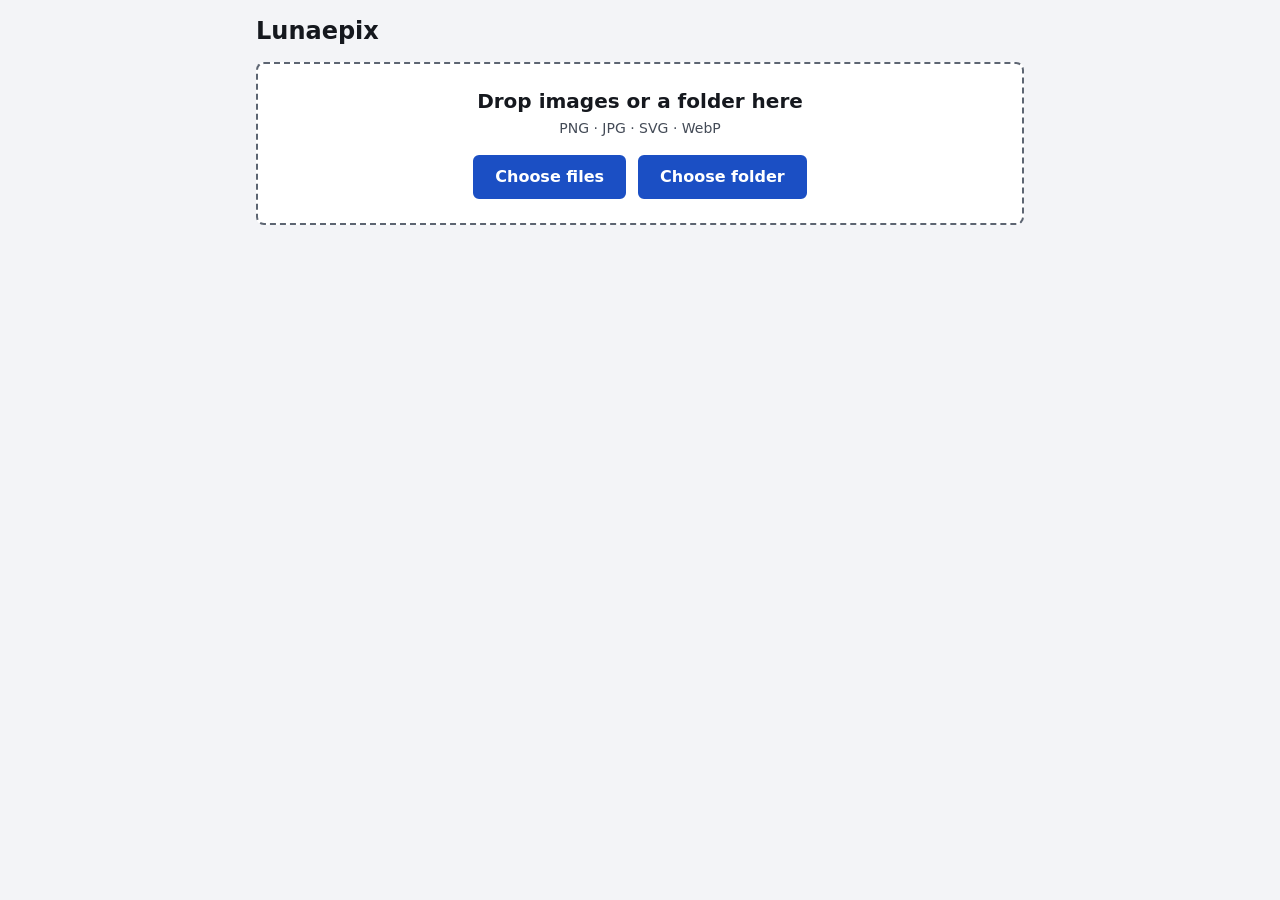
==== ui/index.html @ 0ebbc07b "Name WebP in the window, the CLI and the skip reason Co-Authored-By: Claude Opus 5.5 <noreply@anthro" ====
<!doctype html>
<html lang="en">
<head>
  <meta charset="utf-8">
  <meta name="viewport" content="width=device-width, initial-scale=1">
  <meta name="color-scheme" content="light dark">
  <title>Lunaepix</title>
  <link rel="stylesheet" href="app.css">
</head>
<body>
  <header class="lunaepixHeader">
    <h1 class="lunaepixHeader__title">Lunaepix</h1>
  </header>

  <main class="lunaepixMain">
    <section class="lunaepixDrop" id="drop" aria-labelledby="dropTitle">
      <h2 class="lunaepixDrop__title" id="dropTitle">Drop images or a folder here</h2>
      <p class="lunaepixDrop__hint">PNG · JPG · SVG · WebP</p>
      <div class="lunaepixDrop__actions">
        <button class="lunaepixDrop__button" id="chooseFiles" type="button">Choose files</button>
        <button class="lunaepixDrop__button" id="chooseFolder" type="button">Choose folder</button>
      </div>
    </section>

    <p class="lunaepixProgress" id="progress" hidden></p>
    <p class="lunaepixStatus" id="status" role="status"></p>

    <table class="lunaepixResults" id="results" hidden>
      <caption class="lunaepixResults__caption">Optimised files</caption>
      <thead>
        <tr>
          <th class="lunaepixResults__headCell" scope="col">File</th>
          <th class="lunaepixResults__headCell -number" scope="col">Before</th>
          <th class="lunaepixResults__headCell -number" scope="col">After</th>
          <th class="lunaepixResults__headCell -number" scope="col">Saved</th>
          <th class="lunaepixResults__headCell -number" scope="col">Time</th>
        </tr>
      </thead>
      <tbody id="resultsBody"></tbody>
    </table>

    <div class="lunaepixSummary" id="summary" hidden>
      <p class="lunaepixSummary__text" id="summaryText"></p>
      <button class="lunaepixSummary__button" id="openFolder" type="button" aria-disabled="true">Open folder</button>
    </div>
  </main>

  <script type="module" src="app.js"></script>
</body>
</html>
---- ui/app.css ----
/* Lunaepix window. BBEM class names, shared with index.html and app.js.
   Sizes are in rem so the layout follows the user's text size. */

:root {
  color-scheme: light dark;

  --bg: #f3f4f7;
  --surface: #ffffff;
  --text: #15181e;
  --muted: #444b57;
  --border: #5d6572;
  --rowLine: #c9cdd6;
  --accent: #1b4fc4;
  --onAccent: #ffffff;
  --focus: #1b4fc4;
  --danger: #a1111b;
  --over: #e1e9fd;
}

@media (prefers-color-scheme: dark) {
  :root {
    --bg: #101216;
    --surface: #1a1d23;
    --text: #eceef2;
    --muted: #cdd2dc;
    --border: #a3abb9;
    --rowLine: #343944;
    --accent: #bcd2ff;
    --onAccent: #05080f;
    --focus: #bcd2ff;
    --danger: #ffc2c6;
    --over: #243255;
  }
}

*,
*::before,
*::after {
  box-sizing: border-box;
}

/* The hidden attribute must win over any display set below. */
[hidden] {
  display: none !important;
}

html {
  font-size: 100%;
}

body {
  margin: 0;
  padding: 1rem;
  background: var(--bg);
  color: var(--text);
  font-family: system-ui, -apple-system, "Segoe UI", Roboto, "Helvetica Neue", Arial, sans-serif;
  font-size: 1rem;
  line-height: 1.5;
}

:focus-visible {
  outline: 3px solid var(--focus);
  outline-offset: 3px;
}

/* Header and main */

.lunaepixHeader,
.lunaepixMain {
  max-width: 48rem;
  margin-inline: auto;
}

.lunaepixHeader__title {
  margin: 0 0 1rem;
  font-size: 1.5rem;
  line-height: 1.25;
}

/* The drop card */

.lunaepixDrop {
  padding: 1.5rem 1rem;
  border: 2px dashed var(--border);
  border-radius: 0.5rem;
  background: var(--surface);
  text-align: center;
  transition: background-color 0.15s ease, border-color 0.15s ease;
}

/* Files are being dragged over the window. The border turns solid as well as
   changing colour, so the change is not colour alone. */
.lunaepixDrop.-over {
  border-style: solid;
  border-color: var(--accent);
  background: var(--over);
}

.lunaepixDrop__title {
  margin: 0;
  font-size: 1.25rem;
  line-height: 1.3;
}

.lunaepixDrop__hint {
  margin: 0.25rem 0 1rem;
  color: var(--muted);
  font-size: 0.875rem;
}

.lunaepixDrop__actions {
  display: flex;
  flex-wrap: wrap;
  justify-content: center;
  gap: 0.75rem;
}

/* Buttons. A button that cannot be used right now carries aria-disabled="true"
   (it stays focusable, and the click handler ignores it). */

.lunaepixDrop__button,
.lunaepixSummary__button {
  min-width: 2.75rem;
  min-height: 2.75rem;
  padding: 0.5rem 1.25rem;
  border: 2px solid var(--accent);
  border-radius: 0.375rem;
  background: var(--accent);
  color: var(--onAccent);
  font: inherit;
  font-weight: 600;
  cursor: pointer;
  transition: background-color 0.15s ease, color 0.15s ease;
}

.lunaepixDrop__button[aria-disabled="true"],
.lunaepixSummary__button[aria-disabled="true"] {
  border-style: dashed;
  border-color: var(--border);
  background: transparent;
  color: var(--muted);
  cursor: not-allowed;
}

/* Progress and status */

.lunaepixProgress,
.lunaepixStatus {
  margin: 1rem 0 0;
  color: var(--muted);
}

/* An empty live region takes no room, but stays in the page so a screen
   reader notices when text arrives. */
.lunaepixStatus:empty {
  margin: 0;
}

/* The results table */

.lunaepixResults {
  width: 100%;
  margin-top: 1rem;
  border: 1px solid var(--border);
  border-collapse: collapse;
  background: var(--surface);
  font-variant-numeric: tabular-nums;
}

/* Visually hidden, still read by screen readers. */
.lunaepixResults__caption {
  position: absolute;
  width: 1px;
  height: 1px;
  margin: -1px;
  overflow: hidden;
  clip-path: inset(50%);
  white-space: nowrap;
}

.lunaepixResults__headCell,
.lunaepixResults__cell {
  padding: 0.5rem;
  border-bottom: 1px solid var(--rowLine);
  text-align: left;
  vertical-align: top;
  overflow-wrap: anywhere;
}

.lunaepixResults__headCell {
  border-bottom-color: var(--border);
  font-weight: 700;
}

.lunaepixResults__headCell.-number,
.lunaepixResults__cell.-number {
  text-align: right;
}

/* The file name is the row header: plain weight, left aligned. */
.lunaepixResults__cell.-name {
  font-weight: 400;
}

/* A skipped or failed row says so in words in its reason cell; the colour
   only supports the words. */
.lunaepixResults__row.-skipped .lunaepixResults__cell {
  color: var(--muted);
}

.lunaepixResults__row.-failed .lunaepixResults__cell {
  color: var(--danger);
}

/* The summary row under the table */

.lunaepixSummary {
  display: flex;
  flex-wrap: wrap;
  align-items: center;
  justify-content: space-between;
  gap: 0.75rem;
  margin-top: 1rem;
}

.lunaepixSummary__text {
  margin: 0;
}

/* Narrow windows: tighter cells, no horizontal scroll at 320 px. Long names
   and values wrap instead. */
@media (max-width: 30rem) {
  body {
    padding: 0.5rem;
  }

  .lunaepixHeader__title {
    font-size: 1.25rem;
  }

  .lunaepixDrop {
    padding: 1rem 0.5rem;
  }

  .lunaepixResults__headCell,
  .lunaepixResults__cell {
    padding: 0.25rem;
  }

  .lunaepixDrop__button,
  .lunaepixSummary__button {
    padding-inline: 0.75rem;
  }
}

/* No transitions for people who ask for less motion. */
@media (prefers-reduced-motion: reduce) {
  .lunaepixDrop,
  .lunaepixDrop__button,
  .lunaepixSummary__button {
    transition: none;
  }
}

/* Forced colours (Windows High Contrast): use the system colours, keep the
   borders, and keep the states visible without colour. */
@media (forced-colors: active) {
  .lunaepixDrop,
  .lunaepixResults {
    border-color: CanvasText;
  }

  .lunaepixDrop.-over {
    border-color: Highlight;
    border-width: 4px;
  }

  .lunaepixDrop__button,
  .lunaepixSummary__button {
    border-color: ButtonText;
    background: ButtonFace;
    color: ButtonText;
  }

  .lunaepixDrop__button[aria-disabled="true"],
  .lunaepixSummary__button[aria-disabled="true"] {
    border-color: GrayText;
    background: ButtonFace;
    color: GrayText;
  }

  .lunaepixResults__row.-skipped .lunaepixResults__cell,
  .lunaepixResults__row.-failed .lunaepixResults__cell {
    color: CanvasText;
  }

  :focus-visible {
    outline-color: Highlight;
  }
}
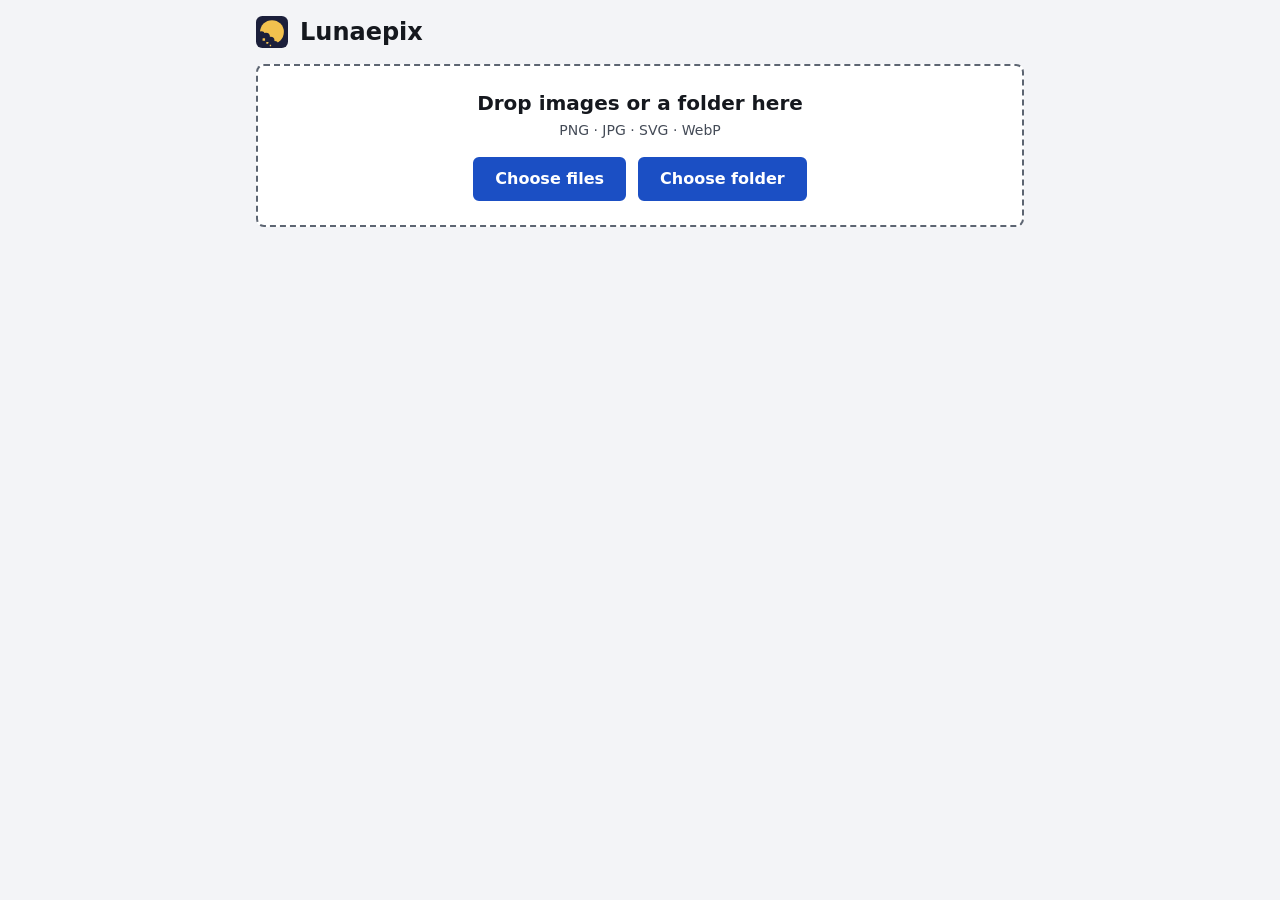
==== commit 45c954bb: "Show the moon logo beside the window heading Co-Authored-By: Claude Opus 5.5 <noreply@anthropic.com>" ====
--- a/ui/index.html
+++ b/ui/index.html
@@ -9,6 +9,7 @@
 </head>
 <body>
   <header class="lunaepixHeader">
+    <img class="lunaepixHeader__logo" src="lunaepix-logo.svg" alt="" width="32" height="32">
     <h1 class="lunaepixHeader__title">Lunaepix</h1>
   </header>
 
--- a/ui/app.css
+++ b/ui/app.css
@@ -71,8 +71,24 @@
   margin-inline: auto;
 }
 
+/* The moon logo sits to the left of the heading, centred on its line. The row
+   is on the header; the heading keeps its own margin-free box. */
+.lunaepixHeader {
+  display: flex;
+  align-items: center;
+  gap: 0.75rem;
+  margin-bottom: 1rem;
+}
+
+/* Decorative (alt=""), about 32 px tall; rem so it follows the text size. */
+.lunaepixHeader__logo {
+  flex: none;
+  width: 2rem;
+  height: 2rem;
+}
+
 .lunaepixHeader__title {
-  margin: 0 0 1rem;
+  margin: 0;
   font-size: 1.5rem;
   line-height: 1.25;
 }
@@ -234,6 +250,15 @@
     padding: 0.5rem;
   }
 
+  .lunaepixHeader {
+    gap: 0.5rem;
+  }
+
+  .lunaepixHeader__logo {
+    width: 1.5rem;
+    height: 1.5rem;
+  }
+
   .lunaepixHeader__title {
     font-size: 1.25rem;
   }
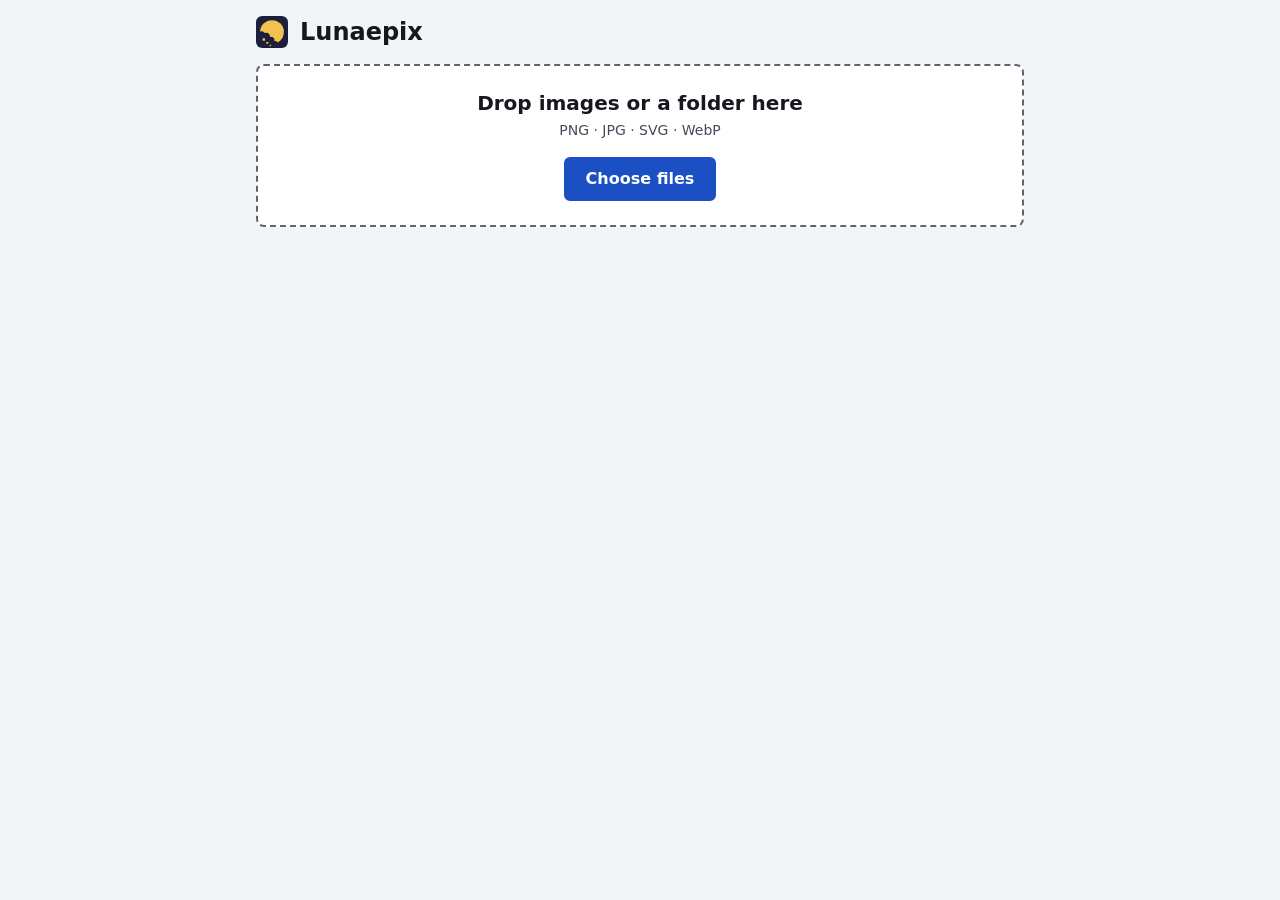
==== commit f845469c: "Show the file list, the settings and Run in one panel The window becomes the one-panel layout of the" ====
--- a/ui/index.html
+++ b/ui/index.html
@@ -19,31 +19,69 @@
       <p class="lunaepixDrop__hint">PNG · JPG · SVG · WebP</p>
       <div class="lunaepixDrop__actions">
         <button class="lunaepixDrop__button" id="chooseFiles" type="button">Choose files</button>
-        <button class="lunaepixDrop__button" id="chooseFolder" type="button">Choose folder</button>
       </div>
     </section>
 
-    <p class="lunaepixProgress" id="progress" hidden></p>
     <p class="lunaepixStatus" id="status" role="status"></p>
 
-    <table class="lunaepixResults" id="results" hidden>
-      <caption class="lunaepixResults__caption">Optimised files</caption>
-      <thead>
-        <tr>
-          <th class="lunaepixResults__headCell" scope="col">File</th>
-          <th class="lunaepixResults__headCell -number" scope="col">Before</th>
-          <th class="lunaepixResults__headCell -number" scope="col">After</th>
-          <th class="lunaepixResults__headCell -number" scope="col">Saved</th>
-          <th class="lunaepixResults__headCell -number" scope="col">Time</th>
-        </tr>
-      </thead>
-      <tbody id="resultsBody"></tbody>
-    </table>
+    <section class="lunaepixPanel" id="panel" aria-labelledby="panelHeading" hidden>
+      <div class="lunaepixPanel__head">
+        <h2 class="lunaepixPanel__heading" id="panelHeading"></h2>
+        <button class="lunaepixPanel__button" id="clearList" type="button">Clear</button>
+      </div>
 
-    <div class="lunaepixSummary" id="summary" hidden>
-      <p class="lunaepixSummary__text" id="summaryText"></p>
-      <button class="lunaepixSummary__button" id="openFolder" type="button" aria-disabled="true">Open folder</button>
-    </div>
+      <table class="lunaepixResults" id="results">
+        <caption class="lunaepixResults__caption" id="resultsCaption">Files to optimise</caption>
+        <thead>
+          <tr>
+            <th class="lunaepixResults__headCell" scope="col">File</th>
+            <th class="lunaepixResults__headCell -number" id="headBefore" scope="col">Size</th>
+            <th class="lunaepixResults__headCell -number" id="headAfter" scope="col" colspan="3"><span class="lunaepixResults__hiddenText">Status</span></th>
+            <th class="lunaepixResults__headCell -number" id="headSaved" scope="col" hidden>Saved</th>
+            <th class="lunaepixResults__headCell -number" id="headTime" scope="col" hidden>Time</th>
+          </tr>
+        </thead>
+        <tbody id="resultsBody"></tbody>
+      </table>
+
+      <div class="lunaepixSummary" id="summary" hidden>
+        <p class="lunaepixSummary__text" id="summaryText"></p>
+        <button class="lunaepixSummary__button" id="openFolder" type="button" aria-disabled="true">Open folder</button>
+      </div>
+
+      <div class="lunaepixSettings" id="settings">
+        <fieldset class="lunaepixSettings__row">
+          <legend class="lunaepixSettings__label">Compression</legend>
+          <label class="lunaepixSettings__choice">
+            <input class="lunaepixSettings__radio" id="modeLossless" type="radio" name="mode" value="lossless" checked>
+            Lossless
+          </label>
+          <label class="lunaepixSettings__choice">
+            <input class="lunaepixSettings__radio" id="modeLossy" type="radio" name="mode" value="lossy">
+            Lossy
+          </label>
+        </fieldset>
+
+        <div class="lunaepixSettings__row">
+          <label class="lunaepixSettings__label" for="qualityRange">Quality</label>
+          <input class="lunaepixSettings__range" id="qualityRange" type="range" min="0" max="100" step="1" value="75" disabled>
+          <label class="lunaepixSettings__hiddenText" for="qualityNumber">Quality, a whole number from 0 to 100</label>
+          <input class="lunaepixSettings__number" id="qualityNumber" type="number" min="0" max="100" step="1" value="75" inputmode="numeric" disabled>
+          <p class="lunaepixSettings__error" id="qualityError" hidden>Enter a whole number from 0 to 100.</p>
+        </div>
+
+        <div class="lunaepixSettings__row" role="group" aria-labelledby="saveToLabel">
+          <span class="lunaepixSettings__label" id="saveToLabel">Save to</span>
+          <span class="lunaepixSettings__value" id="saveTo">Next to the originals</span>
+          <button class="lunaepixSettings__button" id="chooseOutput" type="button">Choose output folder</button>
+          <button class="lunaepixSettings__button" id="clearOutput" type="button" hidden>Next to the originals</button>
+        </div>
+      </div>
+
+      <div class="lunaepixPanel__foot" id="runRow">
+        <button class="lunaepixPanel__run" id="run" type="button" aria-disabled="true">Run</button>
+      </div>
+    </section>
   </main>
 
   <script type="module" src="app.js"></script>
--- a/ui/app.css
+++ b/ui/app.css
@@ -112,6 +112,12 @@
   background: var(--over);
 }
 
+/* A run is going: the drop area cannot be used (Choose files says so with
+   aria-disabled, and a drop is refused with a message). */
+.lunaepixDrop.-busy {
+  border-color: var(--rowLine);
+}
+
 .lunaepixDrop__title {
   margin: 0;
   font-size: 1.25rem;
@@ -135,7 +141,10 @@
    (it stays focusable, and the click handler ignores it). */
 
 .lunaepixDrop__button,
-.lunaepixSummary__button {
+.lunaepixSummary__button,
+.lunaepixPanel__button,
+.lunaepixPanel__run,
+.lunaepixSettings__button {
   min-width: 2.75rem;
   min-height: 2.75rem;
   padding: 0.5rem 1.25rem;
@@ -149,8 +158,19 @@
   transition: background-color 0.15s ease, color 0.15s ease;
 }
 
+/* The secondary buttons (Clear, the output folder): outlined, so Run stays
+   the one filled button in the panel. */
+.lunaepixPanel__button,
+.lunaepixSettings__button {
+  background: var(--surface);
+  color: var(--accent);
+}
+
 .lunaepixDrop__button[aria-disabled="true"],
-.lunaepixSummary__button[aria-disabled="true"] {
+.lunaepixSummary__button[aria-disabled="true"],
+.lunaepixPanel__button[aria-disabled="true"],
+.lunaepixPanel__run[aria-disabled="true"],
+.lunaepixSettings__button[aria-disabled="true"] {
   border-style: dashed;
   border-color: var(--border);
   background: transparent;
@@ -158,9 +178,8 @@
   cursor: not-allowed;
 }
 
-/* Progress and status */
-
-.lunaepixProgress,
+/* Status */
+
 .lunaepixStatus {
   margin: 1rem 0 0;
   color: var(--muted);
@@ -172,19 +191,52 @@
   margin: 0;
 }
 
-/* The results table */
+/* The panel: the heading with Clear, the table, the settings and Run (or,
+   once a run is finished, the summary). Hidden while the list is empty. */
+
+.lunaepixPanel {
+  margin-top: 1rem;
+  padding: 0.75rem 1rem 1rem;
+  border: 1px solid var(--border);
+  border-radius: 0.5rem;
+  background: var(--surface);
+}
+
+.lunaepixPanel__head {
+  display: flex;
+  flex-wrap: wrap;
+  align-items: center;
+  justify-content: space-between;
+  gap: 0.75rem;
+}
+
+.lunaepixPanel__heading {
+  margin: 0;
+  font-size: 1.125rem;
+  line-height: 1.3;
+  overflow-wrap: anywhere;
+}
+
+.lunaepixPanel__foot {
+  display: flex;
+  justify-content: flex-end;
+  margin-top: 1rem;
+}
+
+/* The table */
 
 .lunaepixResults {
   width: 100%;
-  margin-top: 1rem;
-  border: 1px solid var(--border);
+  margin-top: 0.75rem;
   border-collapse: collapse;
   background: var(--surface);
   font-variant-numeric: tabular-nums;
 }
 
 /* Visually hidden, still read by screen readers. */
-.lunaepixResults__caption {
+.lunaepixResults__caption,
+.lunaepixResults__hiddenText,
+.lunaepixSettings__hiddenText {
   position: absolute;
   width: 1px;
   height: 1px;
@@ -218,10 +270,23 @@
   font-weight: 400;
 }
 
-/* A skipped or failed row says so in words in its reason cell; the colour
-   only supports the words. */
+/* How a file was handled differently from the run's mode, under its name. */
+.lunaepixResults__note {
+  display: block;
+  color: var(--muted);
+  font-size: 0.875rem;
+}
+
+/* Every row state says so in words ("Waiting", "Compressing…", "skipped: …",
+   "failed: …"); the colour and weight only support the words. */
+.lunaepixResults__row.-waiting .lunaepixResults__cell,
 .lunaepixResults__row.-skipped .lunaepixResults__cell {
   color: var(--muted);
+}
+
+.lunaepixResults__row.-busy .lunaepixResults__cell {
+  color: var(--accent);
+  font-weight: 600;
 }
 
 .lunaepixResults__row.-failed .lunaepixResults__cell {
@@ -243,6 +308,107 @@
   margin: 0;
 }
 
+/* The settings: one row each for Compression, Quality and Save to, the
+   label on the left. */
+
+.lunaepixSettings {
+  display: grid;
+  gap: 0.75rem;
+  margin-top: 1rem;
+  padding-top: 1rem;
+  border-top: 1px solid var(--rowLine);
+}
+
+.lunaepixSettings__row {
+  display: flex;
+  flex-wrap: wrap;
+  align-items: center;
+  gap: 0.5rem 0.75rem;
+  min-width: 0;
+  margin: 0;
+  padding: 0;
+  border: 0;
+}
+
+/* A floated legend takes part in the row like the other labels. */
+.lunaepixSettings__label {
+  float: left;
+  min-width: 6.5rem;
+  padding: 0;
+  font-weight: 600;
+}
+
+.lunaepixSettings__choice {
+  display: inline-flex;
+  align-items: center;
+  gap: 0.375rem;
+  min-height: 2.75rem;
+  cursor: pointer;
+}
+
+.lunaepixSettings__radio {
+  width: 1.25rem;
+  height: 1.25rem;
+  margin: 0;
+  accent-color: var(--accent);
+}
+
+.lunaepixSettings__range {
+  flex: 1 1 8rem;
+  max-width: 14rem;
+  min-height: 2.75rem;
+  margin: 0;
+  accent-color: var(--accent);
+}
+
+.lunaepixSettings__number {
+  width: 4.5rem;
+  min-height: 2.75rem;
+  padding: 0.25rem 0.5rem;
+  border: 2px solid var(--border);
+  border-radius: 0.375rem;
+  background: var(--surface);
+  color: var(--text);
+  font: inherit;
+  font-variant-numeric: tabular-nums;
+}
+
+.lunaepixSettings__number[aria-invalid="true"] {
+  border-color: var(--danger);
+  border-style: dashed;
+}
+
+/* Lossless picked, or a run going: the quality fields are disabled. */
+.lunaepixSettings__range:disabled,
+.lunaepixSettings__number:disabled,
+.lunaepixSettings__radio:disabled {
+  cursor: not-allowed;
+}
+
+.lunaepixSettings__number:disabled {
+  border-style: dashed;
+  color: var(--muted);
+}
+
+/* Says what is wrong in words, under the field; tied to it by
+   aria-describedby. */
+.lunaepixSettings__error {
+  flex-basis: 100%;
+  margin: 0;
+  color: var(--danger);
+  font-size: 0.875rem;
+}
+
+.lunaepixSettings__value {
+  min-width: 0;
+  overflow-wrap: anywhere;
+}
+
+/* A run is going: the settings are fixed. */
+.lunaepixSettings.-busy {
+  color: var(--muted);
+}
+
 /* Narrow windows: tighter cells, no horizontal scroll at 320 px. Long names
    and values wrap instead. */
 @media (max-width: 30rem) {
@@ -267,14 +433,26 @@
     padding: 1rem 0.5rem;
   }
 
+  .lunaepixPanel {
+    padding: 0.5rem;
+  }
+
   .lunaepixResults__headCell,
   .lunaepixResults__cell {
     padding: 0.25rem;
   }
 
   .lunaepixDrop__button,
-  .lunaepixSummary__button {
+  .lunaepixSummary__button,
+  .lunaepixPanel__button,
+  .lunaepixPanel__run,
+  .lunaepixSettings__button {
     padding-inline: 0.75rem;
+  }
+
+  /* The label goes above its controls. */
+  .lunaepixSettings__label {
+    flex-basis: 100%;
   }
 }
 
@@ -282,7 +460,10 @@
 @media (prefers-reduced-motion: reduce) {
   .lunaepixDrop,
   .lunaepixDrop__button,
-  .lunaepixSummary__button {
+  .lunaepixSummary__button,
+  .lunaepixPanel__button,
+  .lunaepixPanel__run,
+  .lunaepixSettings__button {
     transition: none;
   }
 }
@@ -291,7 +472,8 @@
    borders, and keep the states visible without colour. */
 @media (forced-colors: active) {
   .lunaepixDrop,
-  .lunaepixResults {
+  .lunaepixPanel,
+  .lunaepixSettings__number {
     border-color: CanvasText;
   }
 
@@ -301,22 +483,36 @@
   }
 
   .lunaepixDrop__button,
-  .lunaepixSummary__button {
+  .lunaepixSummary__button,
+  .lunaepixPanel__button,
+  .lunaepixPanel__run,
+  .lunaepixSettings__button {
     border-color: ButtonText;
     background: ButtonFace;
     color: ButtonText;
   }
 
   .lunaepixDrop__button[aria-disabled="true"],
-  .lunaepixSummary__button[aria-disabled="true"] {
+  .lunaepixSummary__button[aria-disabled="true"],
+  .lunaepixPanel__button[aria-disabled="true"],
+  .lunaepixPanel__run[aria-disabled="true"],
+  .lunaepixSettings__button[aria-disabled="true"] {
     border-color: GrayText;
     background: ButtonFace;
     color: GrayText;
   }
 
+  .lunaepixResults__row.-waiting .lunaepixResults__cell,
+  .lunaepixResults__row.-busy .lunaepixResults__cell,
   .lunaepixResults__row.-skipped .lunaepixResults__cell,
-  .lunaepixResults__row.-failed .lunaepixResults__cell {
+  .lunaepixResults__row.-failed .lunaepixResults__cell,
+  .lunaepixResults__note,
+  .lunaepixSettings__error {
     color: CanvasText;
+  }
+
+  .lunaepixSettings__number[aria-invalid="true"] {
+    border-color: Highlight;
   }
 
   :focus-visible {
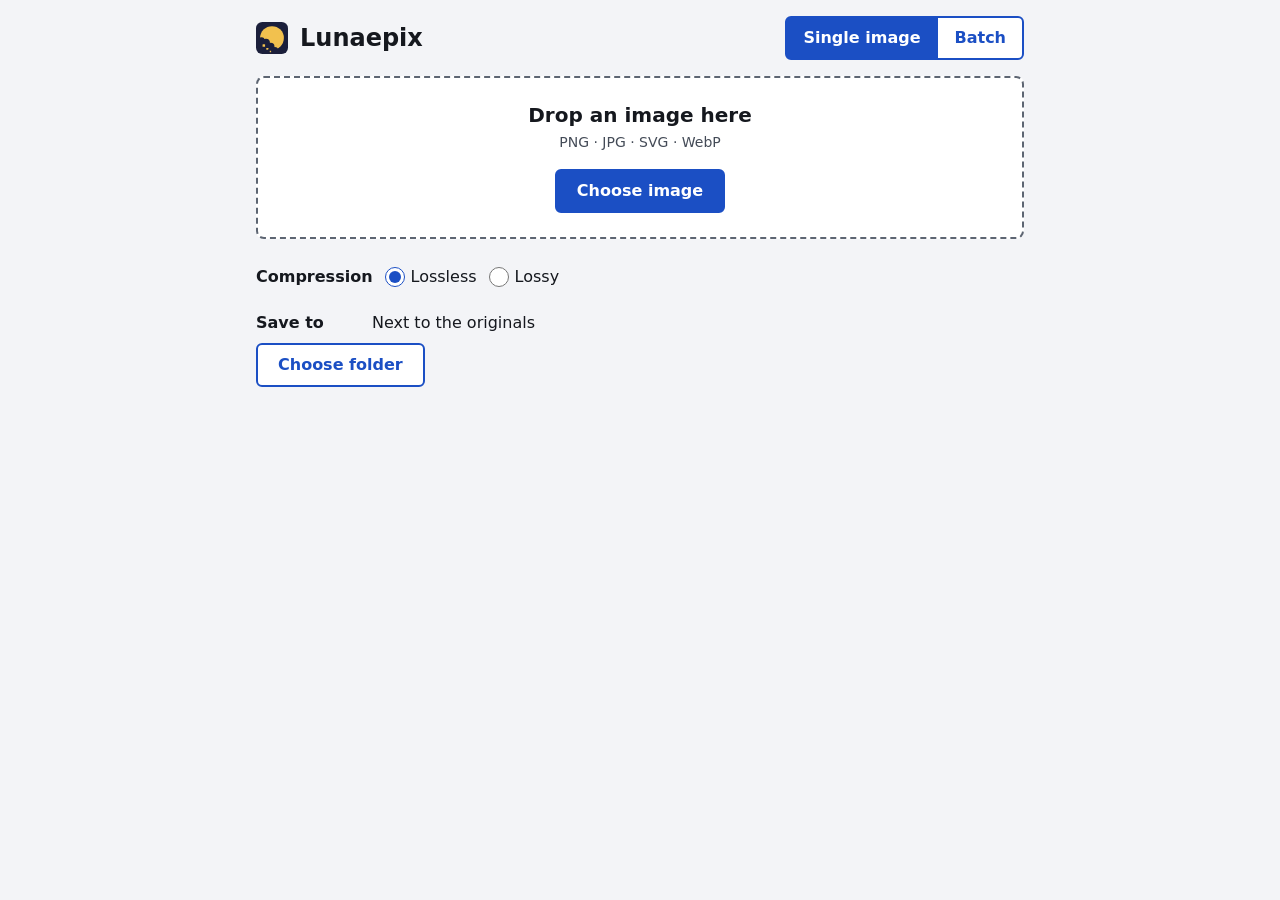
==== commit 47625ee7: "Single image screen: switch, compare with zoom, sizes, Save as, two layouts Co-Authored-By: Claude O" ====
--- a/ui/index.html
+++ b/ui/index.html
@@ -11,10 +11,21 @@
   <header class="lunaepixHeader">
     <img class="lunaepixHeader__logo" src="lunaepix-logo.svg" alt="" width="32" height="32">
     <h1 class="lunaepixHeader__title">Lunaepix</h1>
+    <fieldset class="lunaepixHeader__views">
+      <legend class="lunaepixHeader__hiddenText">Work on</legend>
+      <label class="lunaepixHeader__view">
+        <input class="lunaepixHeader__viewRadio" id="viewSingle" type="radio" name="view" value="single" checked>
+        Single image
+      </label>
+      <label class="lunaepixHeader__view">
+        <input class="lunaepixHeader__viewRadio" id="viewBatch" type="radio" name="view" value="batch">
+        Batch
+      </label>
+    </fieldset>
   </header>
 
   <main class="lunaepixMain">
-    <section class="lunaepixDrop" id="drop" aria-labelledby="dropTitle">
+    <section class="lunaepixDrop" id="drop" aria-labelledby="dropTitle" hidden>
       <h2 class="lunaepixDrop__title" id="dropTitle">Drop images or a folder here</h2>
       <p class="lunaepixDrop__hint">PNG · JPG · SVG · WebP</p>
       <div class="lunaepixDrop__actions">
@@ -23,6 +34,117 @@
     </section>
 
     <p class="lunaepixStatus" id="status" role="status"></p>
+    <button class="lunaepixStatus__action" id="switchToBatch" type="button" hidden>Switch to Batch</button>
+
+    <section class="lunaepixSingle" id="single" aria-label="Single image">
+      <div class="lunaepixSingle__file" id="singleFile" hidden>
+        <h2 class="lunaepixSingle__fileName" id="singleFileName"></h2>
+        <span class="lunaepixSingle__fileSize" id="singleFileSize"></span>
+        <button class="lunaepixSingle__toolButton" id="chooseOther" type="button">Choose other</button>
+      </div>
+
+      <div class="lunaepixSingle__tools" id="singleTools" hidden>
+        <fieldset class="lunaepixSingle__layouts">
+          <legend class="lunaepixSingle__hiddenText">Settings</legend>
+          <label class="lunaepixSingle__layout">
+            <input class="lunaepixSingle__layoutRadio" id="layoutUnder" type="radio" name="layout" value="under" checked>
+            Settings under
+          </label>
+          <label class="lunaepixSingle__layout">
+            <input class="lunaepixSingle__layoutRadio" id="layoutBeside" type="radio" name="layout" value="beside">
+            Settings beside
+          </label>
+        </fieldset>
+        <div class="lunaepixSingle__zoom">
+          <button class="lunaepixSingle__toolButton" id="zoomOut" type="button">Zoom out</button>
+          <button class="lunaepixSingle__toolButton" id="zoomIn" type="button">Zoom in</button>
+          <button class="lunaepixSingle__toolButton" id="zoomActual" type="button">100%</button>
+          <button class="lunaepixSingle__toolButton" id="zoomFit" type="button">Fit</button>
+        </div>
+      </div>
+
+      <div class="lunaepixSingle__body -under" id="singleBody">
+        <section class="lunaepixDrop lunaepixSingle__drop" id="singleDrop" aria-labelledby="singleDropHeading">
+          <h2 class="lunaepixDrop__title" id="singleDropHeading">Drop an image here</h2>
+          <p class="lunaepixDrop__hint">PNG · JPG · SVG · WebP</p>
+          <div class="lunaepixDrop__actions">
+            <button class="lunaepixDrop__button" id="chooseImage" type="button">Choose image</button>
+          </div>
+        </section>
+
+        <div class="lunaepixSingle__picture" id="picture" role="region" aria-label="Picture" tabindex="0" hidden>
+          <div class="lunaepixSingle__stage -original" id="stageOriginal">
+            <img class="lunaepixSingle__image -original" id="imageOriginal" alt="Original" hidden>
+          </div>
+          <div class="lunaepixSingle__layer -compressed">
+            <div class="lunaepixSingle__stage -compressed" id="stageCompressed">
+              <img class="lunaepixSingle__image -compressed" id="imageCompressed" alt="Compressed" hidden>
+            </div>
+          </div>
+          <span class="lunaepixSingle__label -original" aria-hidden="true">Original</span>
+          <span class="lunaepixSingle__label -compressed" aria-hidden="true">Compressed</span>
+          <label class="lunaepixSingle__hiddenText" for="divider">Compare original and compressed</label>
+          <input class="lunaepixSingle__divider" id="divider" type="range" min="0" max="100" step="1" value="50">
+          <div class="lunaepixSingle__handle" id="handle" aria-hidden="true"></div>
+          <p class="lunaepixSingle__busy" id="pictureBusy" hidden></p>
+        </div>
+
+        <div class="lunaepixSingle__settingsSlot" id="singleSettingsSlot">
+          <div class="lunaepixSettings" id="settings">
+            <fieldset class="lunaepixSettings__row">
+              <legend class="lunaepixSettings__label">Compression</legend>
+              <label class="lunaepixSettings__choice">
+                <input class="lunaepixSettings__radio" id="modeLossless" type="radio" name="mode" value="lossless" checked>
+                Lossless
+              </label>
+              <label class="lunaepixSettings__choice">
+                <input class="lunaepixSettings__radio" id="modeLossy" type="radio" name="mode" value="lossy">
+                Lossy
+              </label>
+            </fieldset>
+
+            <div class="lunaepixSettings__row" id="qualityRow" hidden>
+              <label class="lunaepixSettings__label" for="qualityRange">Quality</label>
+              <input class="lunaepixSettings__range" id="qualityRange" type="range" min="0" max="100" step="1" value="75" disabled>
+              <label class="lunaepixSettings__hiddenText" for="qualityNumber">Quality, a whole number from 0 to 100</label>
+              <input class="lunaepixSettings__number" id="qualityNumber" type="number" min="0" max="100" step="1" value="75" inputmode="numeric" disabled>
+              <p class="lunaepixSettings__error" id="qualityError" hidden>Enter a whole number from 0 to 100.</p>
+            </div>
+
+            <div class="lunaepixSettings__row" role="group" aria-labelledby="saveToLabel">
+              <span class="lunaepixSettings__label" id="saveToLabel">Save to</span>
+              <span class="lunaepixSettings__value" id="saveTo">Next to the originals</span>
+              <button class="lunaepixSettings__button" id="chooseOutput" type="button">Choose folder</button>
+              <button class="lunaepixSettings__button" id="clearOutput" type="button" aria-label="Clear output folder" hidden>Clear</button>
+            </div>
+          </div>
+
+          <div class="lunaepixSingle__saveAs" id="saveAs" hidden>
+            <label class="lunaepixSingle__saveAsLabel" for="saveName">Save as</label>
+            <input class="lunaepixSingle__name" id="saveName" type="text" autocomplete="off" spellcheck="false">
+            <span class="lunaepixSingle__extension" id="saveExtension"></span>
+            <p class="lunaepixSingle__nameError" id="nameError" hidden></p>
+          </div>
+        </div>
+
+        <div class="lunaepixSingle__sizes" id="sizes" hidden>
+          <dl class="lunaepixSingle__sizeList">
+            <dt class="lunaepixSingle__sizeTerm">Original</dt>
+            <dd class="lunaepixSingle__sizeValue" id="sizeOriginal"></dd>
+            <dt class="lunaepixSingle__sizeTerm">Compressed</dt>
+            <dd class="lunaepixSingle__sizeValue" id="sizeCompressed"></dd>
+            <dt class="lunaepixSingle__sizeTerm">Saves</dt>
+            <dd class="lunaepixSingle__sizeValue -saves" id="sizeSaves"></dd>
+          </dl>
+          <p class="lunaepixSingle__note" id="sizeNote" hidden></p>
+        </div>
+
+        <div class="lunaepixSingle__foot" id="singleFoot" hidden>
+          <button class="lunaepixSingle__openFolder" id="singleOpenFolder" type="button" aria-disabled="true">Open folder</button>
+          <button class="lunaepixSingle__save" id="save" type="button" aria-disabled="true">Save</button>
+        </div>
+      </div>
+    </section>
 
     <section class="lunaepixPanel" id="panel" aria-labelledby="panelHeading" hidden>
       <div class="lunaepixPanel__head">
@@ -46,37 +168,13 @@
 
       <div class="lunaepixSummary" id="summary" hidden>
         <p class="lunaepixSummary__text" id="summaryText"></p>
-        <button class="lunaepixSummary__button" id="openFolder" type="button" aria-disabled="true">Open folder</button>
+        <div class="lunaepixSummary__actions">
+          <button class="lunaepixSummary__button" id="readdList" type="button">Re-add</button>
+          <button class="lunaepixSummary__button" id="openFolder" type="button" aria-disabled="true">Open folder</button>
+        </div>
       </div>
 
-      <div class="lunaepixSettings" id="settings">
-        <fieldset class="lunaepixSettings__row">
-          <legend class="lunaepixSettings__label">Compression</legend>
-          <label class="lunaepixSettings__choice">
-            <input class="lunaepixSettings__radio" id="modeLossless" type="radio" name="mode" value="lossless" checked>
-            Lossless
-          </label>
-          <label class="lunaepixSettings__choice">
-            <input class="lunaepixSettings__radio" id="modeLossy" type="radio" name="mode" value="lossy">
-            Lossy
-          </label>
-        </fieldset>
-
-        <div class="lunaepixSettings__row">
-          <label class="lunaepixSettings__label" for="qualityRange">Quality</label>
-          <input class="lunaepixSettings__range" id="qualityRange" type="range" min="0" max="100" step="1" value="75" disabled>
-          <label class="lunaepixSettings__hiddenText" for="qualityNumber">Quality, a whole number from 0 to 100</label>
-          <input class="lunaepixSettings__number" id="qualityNumber" type="number" min="0" max="100" step="1" value="75" inputmode="numeric" disabled>
-          <p class="lunaepixSettings__error" id="qualityError" hidden>Enter a whole number from 0 to 100.</p>
-        </div>
-
-        <div class="lunaepixSettings__row" role="group" aria-labelledby="saveToLabel">
-          <span class="lunaepixSettings__label" id="saveToLabel">Save to</span>
-          <span class="lunaepixSettings__value" id="saveTo">Next to the originals</span>
-          <button class="lunaepixSettings__button" id="chooseOutput" type="button">Choose output folder</button>
-          <button class="lunaepixSettings__button" id="clearOutput" type="button" hidden>Next to the originals</button>
-        </div>
-      </div>
+      <div id="batchSettingsSlot"></div>
 
       <div class="lunaepixPanel__foot" id="runRow">
         <button class="lunaepixPanel__run" id="run" type="button" aria-disabled="true">Run</button>
--- a/ui/app.css
+++ b/ui/app.css
@@ -71,13 +71,78 @@
   margin-inline: auto;
 }
 
-/* The moon logo sits to the left of the heading, centred on its line. The row
-   is on the header; the heading keeps its own margin-free box. */
+/* The moon logo sits to the left of the heading, centred on its line, and the
+   Single image / Batch switch on the right. The row is on the header; the
+   heading keeps its own margin-free box. On a narrow window the switch wraps
+   under the title. */
 .lunaepixHeader {
   display: flex;
+  flex-wrap: wrap;
   align-items: center;
   gap: 0.75rem;
   margin-bottom: 1rem;
+}
+
+/* The Single image / Batch switch: a radio group drawn as two joined
+   buttons. The picked one is filled, the other outlined, so the choice does
+   not rest on colour alone. The radios themselves are visually hidden; their
+   focus shows on the label. */
+.lunaepixHeader__views {
+  display: flex;
+  margin: 0 0 0 auto;
+  padding: 0;
+  border: 0;
+  min-width: 0;
+}
+
+.lunaepixHeader__view {
+  position: relative;
+  display: inline-flex;
+  align-items: center;
+  min-height: 2.75rem;
+  padding: 0.5rem 1rem;
+  border: 2px solid var(--accent);
+  background: var(--surface);
+  color: var(--accent);
+  font-weight: 600;
+  cursor: pointer;
+  transition: background-color 0.15s ease, color 0.15s ease;
+}
+
+.lunaepixHeader__view:first-of-type {
+  border-radius: 0.375rem 0 0 0.375rem;
+}
+
+.lunaepixHeader__view:last-of-type {
+  margin-left: -2px;
+  border-radius: 0 0.375rem 0.375rem 0;
+}
+
+.lunaepixHeader__view:has(.lunaepixHeader__viewRadio:checked) {
+  background: var(--accent);
+  color: var(--onAccent);
+}
+
+.lunaepixHeader__view:has(.lunaepixHeader__viewRadio:focus-visible) {
+  z-index: 1;
+  outline: 3px solid var(--focus);
+  outline-offset: 3px;
+}
+
+/* A run or a save is going: the switch stays focusable but cannot be used. */
+.lunaepixHeader__view:has(.lunaepixHeader__viewRadio[aria-disabled="true"]) {
+  border-style: dashed;
+  cursor: not-allowed;
+}
+
+.lunaepixHeader__viewRadio {
+  position: absolute;
+  inset: 0;
+  width: 100%;
+  height: 100%;
+  margin: 0;
+  opacity: 0;
+  cursor: inherit;
 }
 
 /* Decorative (alt=""), about 32 px tall; rem so it follows the text size. */
@@ -144,7 +209,11 @@
 .lunaepixSummary__button,
 .lunaepixPanel__button,
 .lunaepixPanel__run,
-.lunaepixSettings__button {
+.lunaepixSettings__button,
+.lunaepixStatus__action,
+.lunaepixSingle__toolButton,
+.lunaepixSingle__openFolder,
+.lunaepixSingle__save {
   min-width: 2.75rem;
   min-height: 2.75rem;
   padding: 0.5rem 1.25rem;
@@ -158,10 +227,14 @@
   transition: background-color 0.15s ease, color 0.15s ease;
 }
 
-/* The secondary buttons (Clear, the output folder): outlined, so Run stays
-   the one filled button in the panel. */
+/* The secondary buttons (Clear, the output folder, and in Single image Choose
+   other, the zoom buttons, Open folder and Switch to Batch): outlined, so Run
+   and Save stay the one filled button of their view. */
 .lunaepixPanel__button,
-.lunaepixSettings__button {
+.lunaepixSettings__button,
+.lunaepixStatus__action,
+.lunaepixSingle__toolButton,
+.lunaepixSingle__openFolder {
   background: var(--surface);
   color: var(--accent);
 }
@@ -170,7 +243,11 @@
 .lunaepixSummary__button[aria-disabled="true"],
 .lunaepixPanel__button[aria-disabled="true"],
 .lunaepixPanel__run[aria-disabled="true"],
-.lunaepixSettings__button[aria-disabled="true"] {
+.lunaepixSettings__button[aria-disabled="true"],
+.lunaepixStatus__action[aria-disabled="true"],
+.lunaepixSingle__toolButton[aria-disabled="true"],
+.lunaepixSingle__openFolder[aria-disabled="true"],
+.lunaepixSingle__save[aria-disabled="true"] {
   border-style: dashed;
   border-color: var(--border);
   background: transparent;
@@ -189,6 +266,11 @@
    reader notices when text arrives. */
 .lunaepixStatus:empty {
   margin: 0;
+}
+
+/* Switch to Batch, under the note that offers it. */
+.lunaepixStatus__action {
+  margin-top: 0.5rem;
 }
 
 /* The panel: the heading with Clear, the table, the settings and Run (or,
@@ -226,6 +308,8 @@
 /* The table */
 
 .lunaepixResults {
+  --thumbSize: 32px;
+  --cellPadding: 0.5rem;
   width: 100%;
   margin-top: 0.75rem;
   border-collapse: collapse;
@@ -233,10 +317,15 @@
   font-variant-numeric: tabular-nums;
 }
 
-/* Visually hidden, still read by screen readers. */
+/* Visually hidden, still read by screen readers. The compare divider is
+   hidden this way too: it stays focusable, and its focus shows on the
+   handle drawn on the picture. */
 .lunaepixResults__caption,
 .lunaepixResults__hiddenText,
-.lunaepixSettings__hiddenText {
+.lunaepixSettings__hiddenText,
+.lunaepixHeader__hiddenText,
+.lunaepixSingle__hiddenText,
+.lunaepixSingle__divider {
   position: absolute;
   width: 1px;
   height: 1px;
@@ -248,7 +337,7 @@
 
 .lunaepixResults__headCell,
 .lunaepixResults__cell {
-  padding: 0.5rem;
+  padding: var(--cellPadding);
   border-bottom: 1px solid var(--rowLine);
   text-align: left;
   vertical-align: top;
@@ -265,9 +354,35 @@
   text-align: right;
 }
 
-/* The file name is the row header: plain weight, left aligned. */
+/* The file name is the row header: plain weight, left aligned. The square
+   with the thumbnail sits before the name, in the cell's padding; the text
+   (and the note under it) start after it, so they line up with each other and
+   not with the square. The row is as tall as the square. */
 .lunaepixResults__cell.-name {
+  position: relative;
+  height: calc(var(--thumbSize) + 2 * var(--cellPadding));
+  padding-inline-start: calc(var(--thumbSize) + 2 * var(--cellPadding));
   font-weight: 400;
+}
+
+/* The square: 32 x 32, always there, empty (a thin border) when the row has
+   no thumbnail, it is still loading or it could not be made. */
+.lunaepixResults__thumb {
+  position: absolute;
+  inset-block-start: var(--cellPadding);
+  inset-inline-start: var(--cellPadding);
+  box-sizing: border-box;
+  width: var(--thumbSize);
+  height: var(--thumbSize);
+  border: 1px solid var(--rowLine);
+  background: var(--surface);
+}
+
+.lunaepixResults__thumbImage {
+  display: block;
+  width: 100%;
+  height: 100%;
+  object-fit: contain;
 }
 
 /* How a file was handled differently from the run's mode, under its name. */
@@ -306,6 +421,14 @@
 
 .lunaepixSummary__text {
   margin: 0;
+}
+
+/* Re-add and Open folder side by side on the right; at narrow widths they
+   wrap under the text together, not one by one. */
+.lunaepixSummary__actions {
+  display: flex;
+  flex-wrap: wrap;
+  gap: 0.75rem;
 }
 
 /* The settings: one row each for Compression, Quality and Save to, the
@@ -409,6 +532,355 @@
   color: var(--muted);
 }
 
+/* Single image mode. The mock-up
+   (docs/in-progress/specs/2026-11-11-lunaepix-single-image-mockup.html) sets
+   the arrangement: the file row, the tools row, then the body. */
+
+.lunaepixSingle {
+  display: grid;
+  gap: 0.75rem;
+  margin-top: 1rem;
+}
+
+/* The loaded file: its name (it wraps, however long), its pixel size and
+   Choose other. */
+.lunaepixSingle__file {
+  display: flex;
+  flex-wrap: wrap;
+  align-items: center;
+  gap: 0.25rem 0.75rem;
+}
+
+.lunaepixSingle__fileName {
+  flex: 1 1 12rem;
+  min-width: 0;
+  margin: 0;
+  font-size: 1.125rem;
+  line-height: 1.3;
+  overflow-wrap: anywhere;
+}
+
+.lunaepixSingle__fileSize {
+  color: var(--muted);
+  font-variant-numeric: tabular-nums;
+}
+
+/* The layout switch on the left, the zoom buttons on the right; both wrap. */
+.lunaepixSingle__tools {
+  display: flex;
+  flex-wrap: wrap;
+  align-items: center;
+  justify-content: space-between;
+  gap: 0.5rem 1rem;
+}
+
+/* The layout switch looks like the Compression choice. */
+.lunaepixSingle__layouts {
+  display: flex;
+  flex-wrap: wrap;
+  gap: 0 1rem;
+  min-width: 0;
+  margin: 0;
+  padding: 0;
+  border: 0;
+}
+
+.lunaepixSingle__layout {
+  display: inline-flex;
+  align-items: center;
+  gap: 0.375rem;
+  min-height: 2.75rem;
+  cursor: pointer;
+}
+
+.lunaepixSingle__layoutRadio {
+  width: 1.25rem;
+  height: 1.25rem;
+  margin: 0;
+  accent-color: var(--accent);
+}
+
+.lunaepixSingle__zoom {
+  display: flex;
+  flex-wrap: wrap;
+  gap: 0.5rem;
+}
+
+.lunaepixSingle__toolButton {
+  padding-inline: 0.75rem;
+}
+
+/* The body. Layout B (-under, the default): the picture (or the drop area)
+   at full width; under it the settings with Save as on the left and the size
+   box on the right; Save at the bottom right, under both. */
+.lunaepixSingle__body {
+  display: grid;
+  grid-template-columns: minmax(0, 1fr) minmax(0, 1fr);
+  grid-template-areas:
+    "picture picture"
+    "settings sizes"
+    "foot foot";
+  align-items: start;
+  gap: 1rem;
+}
+
+.lunaepixSingle__drop,
+.lunaepixSingle__picture {
+  grid-area: picture;
+}
+
+.lunaepixSingle__settingsSlot {
+  grid-area: settings;
+  display: grid;
+  gap: 0.75rem;
+  min-width: 0;
+}
+
+.lunaepixSingle__sizes {
+  grid-area: sizes;
+}
+
+.lunaepixSingle__foot {
+  grid-area: foot;
+  display: flex;
+  flex-wrap: wrap;
+  justify-content: flex-end;
+  gap: 0.75rem;
+}
+
+/* In Single image the settings sit in their own column; Batch's line above
+   them (between the table and the settings) has no place here. */
+.lunaepixSingle__settingsSlot .lunaepixSettings {
+  margin-top: 0;
+  padding-top: 0;
+  border-top: 0;
+}
+
+/* Layout A (-beside): the picture on the left takes the remaining width; a
+   column of about 16rem on the right holds the settings with Save as, then
+   the size box; Save at the bottom right. Below 40rem the picture would get
+   less room than the column, so A shows as B (the choice itself is kept). */
+@media (min-width: 40rem) {
+  .lunaepixSingle__body.-beside {
+    grid-template-columns: minmax(0, 1fr) 16rem;
+    grid-template-rows: auto 1fr auto;
+    grid-template-areas:
+      "picture settings"
+      "picture sizes"
+      "foot foot";
+  }
+
+  .lunaepixSingle__body.-beside .lunaepixSingle__picture {
+    max-height: max(12rem, 100vh - 14rem);
+  }
+}
+
+/* The compare picture: the image's proportions, never so tall that the
+   settings under it (layout B) leave the window. Two layers: the original's
+   stage, and over it an area-sized layer clipped at the divider (--split)
+   that holds the compressed version's stage. Only the stages are zoomed, by
+   the same transform, so the seam stays under the handle. */
+.lunaepixSingle__picture {
+  --split: 50%;
+  position: relative;
+  width: 100%;
+  aspect-ratio: var(--ratio, 4 / 3);
+  max-height: max(12rem, 100vh - 30rem);
+  overflow: hidden;
+  border: 1px solid var(--border);
+  border-radius: 0.5rem;
+  background: var(--surface);
+  cursor: grab;
+  touch-action: none;
+  user-select: none;
+}
+
+/* Files are being dragged over the window: a thicker, accent border, so the
+   change is not colour alone. */
+.lunaepixSingle__picture.-over {
+  border-width: 3px;
+  border-color: var(--accent);
+}
+
+/* A stage is the picture at its own size, centred in the area by the
+   `translate` property; JS sets `transform` (pan and zoom) about its centre. */
+.lunaepixSingle__stage {
+  position: absolute;
+  top: 50%;
+  left: 50%;
+  width: max-content;
+  height: max-content;
+  translate: -50% -50%;
+  transform-origin: center;
+}
+
+.lunaepixSingle__layer {
+  position: absolute;
+  inset: 0;
+  clip-path: inset(0 0 0 var(--split));
+}
+
+.lunaepixSingle__image {
+  display: block;
+  max-width: none;
+}
+
+/* "Original" and "Compressed" in the top corners. */
+.lunaepixSingle__label,
+.lunaepixSingle__busy {
+  position: absolute;
+  margin: 0;
+  padding: 0.125rem 0.5rem;
+  border-radius: 0.25rem;
+  background: rgb(0 0 0 / 0.75);
+  color: #ffffff;
+  font-size: 0.875rem;
+  pointer-events: none;
+}
+
+.lunaepixSingle__label {
+  top: 0.5rem;
+}
+
+.lunaepixSingle__label.-original {
+  left: 0.5rem;
+}
+
+.lunaepixSingle__label.-compressed {
+  right: 0.5rem;
+}
+
+/* "Compressing…" or "Loading picture…", over the compressed side. */
+.lunaepixSingle__busy {
+  right: 0.5rem;
+  bottom: 0.5rem;
+}
+
+/* The handle: a line at the divider with a round grip in the middle. The
+   strip is 28 px wide, so it is easy to grab. */
+.lunaepixSingle__handle {
+  position: absolute;
+  top: 0;
+  bottom: 0;
+  left: var(--split);
+  width: 1.75rem;
+  margin-left: -0.875rem;
+  cursor: ew-resize;
+}
+
+.lunaepixSingle__handle::before {
+  content: "";
+  position: absolute;
+  top: 0;
+  bottom: 0;
+  left: 50%;
+  width: 2px;
+  margin-left: -1px;
+  background: #ffffff;
+  box-shadow: 0 0 3px rgb(0 0 0 / 0.6);
+}
+
+.lunaepixSingle__handle::after {
+  content: "\27F7";
+  position: absolute;
+  top: 50%;
+  left: 50%;
+  display: grid;
+  place-items: center;
+  width: 1.75rem;
+  height: 1.75rem;
+  translate: -50% -50%;
+  border: 2px solid #15181e;
+  border-radius: 50%;
+  background: #ffffff;
+  color: #15181e;
+  font-size: 0.875rem;
+}
+
+/* The hidden divider input has focus: it shows on the grip. */
+.lunaepixSingle__divider:focus-visible + .lunaepixSingle__handle::after {
+  outline: 3px solid var(--focus);
+  outline-offset: 3px;
+}
+
+/* Save as: the label, the name box and the extension after it; the problem
+   under them, in words, tied to the box with aria-describedby. */
+.lunaepixSingle__saveAs {
+  display: flex;
+  flex-wrap: wrap;
+  align-items: center;
+  gap: 0.5rem 0.75rem;
+}
+
+.lunaepixSingle__saveAsLabel {
+  min-width: 6.5rem;
+  font-weight: 600;
+}
+
+.lunaepixSingle__name {
+  flex: 1 1 8rem;
+  min-width: 0;
+  min-height: 2.75rem;
+  padding: 0.25rem 0.5rem;
+  border: 2px solid var(--border);
+  border-radius: 0.375rem;
+  background: var(--surface);
+  color: var(--text);
+  font: inherit;
+}
+
+.lunaepixSingle__name[aria-invalid="true"] {
+  border-color: var(--danger);
+  border-style: dashed;
+}
+
+.lunaepixSingle__extension {
+  overflow-wrap: anywhere;
+}
+
+.lunaepixSingle__nameError {
+  flex-basis: 100%;
+  margin: 0;
+  color: var(--danger);
+  font-size: 0.875rem;
+}
+
+/* The size box: Original, Compressed and Saves, with the note under them. */
+.lunaepixSingle__sizes {
+  padding: 0.5rem 0.75rem;
+  border: 1px solid var(--rowLine);
+  border-radius: 0.375rem;
+  background: var(--surface);
+}
+
+.lunaepixSingle__sizeList {
+  display: grid;
+  grid-template-columns: auto minmax(0, 1fr);
+  gap: 0.125rem 0.75rem;
+  margin: 0;
+}
+
+.lunaepixSingle__sizeTerm {
+  font-weight: 600;
+}
+
+.lunaepixSingle__sizeValue {
+  margin: 0;
+  text-align: right;
+  font-variant-numeric: tabular-nums;
+  overflow-wrap: anywhere;
+}
+
+.lunaepixSingle__sizeValue.-saves {
+  font-weight: 700;
+}
+
+.lunaepixSingle__note {
+  margin: 0.5rem 0 0;
+  color: var(--muted);
+  font-size: 0.875rem;
+}
+
 /* Narrow windows: tighter cells, no horizontal scroll at 320 px. Long names
    and values wrap instead. */
 @media (max-width: 30rem) {
@@ -437,33 +909,54 @@
     padding: 0.5rem;
   }
 
-  .lunaepixResults__headCell,
-  .lunaepixResults__cell {
-    padding: 0.25rem;
+  .lunaepixResults {
+    --cellPadding: 0.25rem;
   }
 
   .lunaepixDrop__button,
   .lunaepixSummary__button,
   .lunaepixPanel__button,
   .lunaepixPanel__run,
-  .lunaepixSettings__button {
+  .lunaepixSettings__button,
+  .lunaepixStatus__action,
+  .lunaepixSingle__openFolder,
+  .lunaepixSingle__save,
+  .lunaepixHeader__view {
     padding-inline: 0.75rem;
   }
 
   /* The label goes above its controls. */
-  .lunaepixSettings__label {
+  .lunaepixSettings__label,
+  .lunaepixSingle__saveAsLabel {
     flex-basis: 100%;
   }
-}
-
-/* No transitions for people who ask for less motion. */
+
+  /* Layout B: the size box goes under the settings. */
+  .lunaepixSingle__body {
+    grid-template-columns: minmax(0, 1fr);
+    grid-template-areas:
+      "picture"
+      "settings"
+      "sizes"
+      "foot";
+  }
+}
+
+/* No transitions for people who ask for less motion. The picture never
+   animates its zoom or pan: the transform is set at once. */
 @media (prefers-reduced-motion: reduce) {
   .lunaepixDrop,
   .lunaepixDrop__button,
   .lunaepixSummary__button,
   .lunaepixPanel__button,
   .lunaepixPanel__run,
-  .lunaepixSettings__button {
+  .lunaepixSettings__button,
+  .lunaepixStatus__action,
+  .lunaepixSingle__toolButton,
+  .lunaepixSingle__openFolder,
+  .lunaepixSingle__save,
+  .lunaepixHeader__view,
+  .lunaepixSingle__stage {
     transition: none;
   }
 }
@@ -486,17 +979,33 @@
   .lunaepixSummary__button,
   .lunaepixPanel__button,
   .lunaepixPanel__run,
-  .lunaepixSettings__button {
+  .lunaepixSettings__button,
+  .lunaepixStatus__action,
+  .lunaepixSingle__toolButton,
+  .lunaepixSingle__openFolder,
+  .lunaepixSingle__save,
+  .lunaepixHeader__view {
     border-color: ButtonText;
     background: ButtonFace;
     color: ButtonText;
+  }
+
+  /* The picked mode: the system's selection colours. */
+  .lunaepixHeader__view:has(.lunaepixHeader__viewRadio:checked) {
+    border-color: Highlight;
+    background: Highlight;
+    color: HighlightText;
   }
 
   .lunaepixDrop__button[aria-disabled="true"],
   .lunaepixSummary__button[aria-disabled="true"],
   .lunaepixPanel__button[aria-disabled="true"],
   .lunaepixPanel__run[aria-disabled="true"],
-  .lunaepixSettings__button[aria-disabled="true"] {
+  .lunaepixSettings__button[aria-disabled="true"],
+  .lunaepixStatus__action[aria-disabled="true"],
+  .lunaepixSingle__toolButton[aria-disabled="true"],
+  .lunaepixSingle__openFolder[aria-disabled="true"],
+  .lunaepixSingle__save[aria-disabled="true"] {
     border-color: GrayText;
     background: ButtonFace;
     color: GrayText;
@@ -507,12 +1016,42 @@
   .lunaepixResults__row.-skipped .lunaepixResults__cell,
   .lunaepixResults__row.-failed .lunaepixResults__cell,
   .lunaepixResults__note,
-  .lunaepixSettings__error {
+  .lunaepixSettings__error,
+  .lunaepixSingle__nameError,
+  .lunaepixSingle__note {
     color: CanvasText;
   }
 
-  .lunaepixSettings__number[aria-invalid="true"] {
+  .lunaepixSettings__number[aria-invalid="true"],
+  .lunaepixSingle__name[aria-invalid="true"] {
     border-color: Highlight;
+  }
+
+  .lunaepixSingle__picture,
+  .lunaepixSingle__sizes,
+  .lunaepixSingle__name {
+    border-color: CanvasText;
+  }
+
+  .lunaepixSingle__picture.-over {
+    border-color: Highlight;
+  }
+
+  .lunaepixSingle__label,
+  .lunaepixSingle__busy {
+    border: 1px solid CanvasText;
+    background: Canvas;
+    color: CanvasText;
+  }
+
+  .lunaepixSingle__handle::before {
+    background: CanvasText;
+  }
+
+  .lunaepixSingle__handle::after {
+    border-color: CanvasText;
+    background: Canvas;
+    color: CanvasText;
   }
 
   :focus-visible {
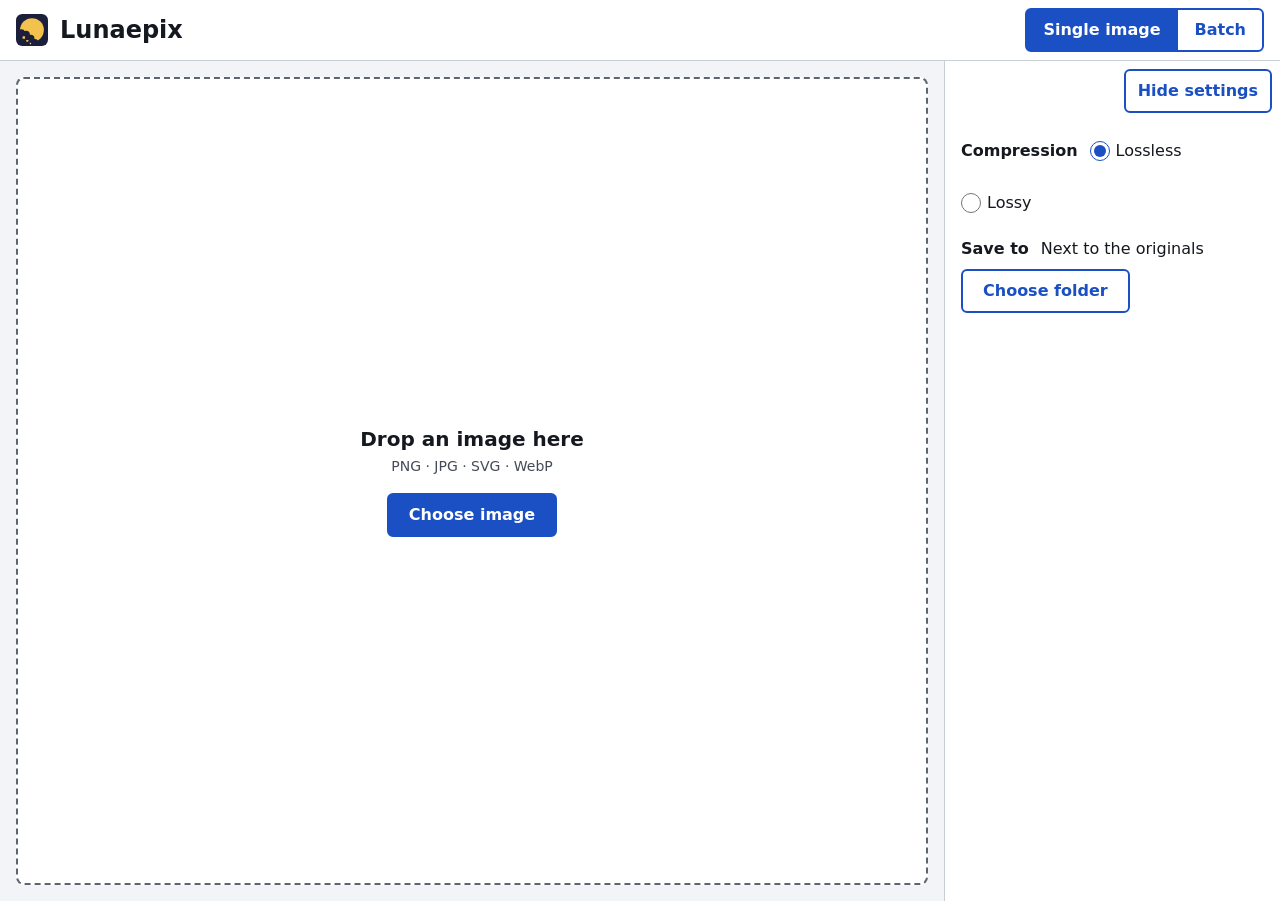
==== commit c72a29a6: "The docked column: picture fills the window, settings beside it; version 0.1.3 Co-Authored-By: Claud" ====
--- a/ui/index.html
+++ b/ui/index.html
@@ -8,7 +8,7 @@
   <link rel="stylesheet" href="app.css">
 </head>
 <body>
-  <header class="lunaepixHeader">
+  <header class="lunaepixHeader" id="header">
     <img class="lunaepixHeader__logo" src="lunaepix-logo.svg" alt="" width="32" height="32">
     <h1 class="lunaepixHeader__title">Lunaepix</h1>
     <fieldset class="lunaepixHeader__views">
@@ -24,7 +24,7 @@
     </fieldset>
   </header>
 
-  <main class="lunaepixMain">
+  <main class="lunaepixMain -single" id="main">
     <section class="lunaepixDrop" id="drop" aria-labelledby="dropTitle" hidden>
       <h2 class="lunaepixDrop__title" id="dropTitle">Drop images or a folder here</h2>
       <p class="lunaepixDrop__hint">PNG · JPG · SVG · WebP</p>
@@ -33,117 +33,119 @@
       </div>
     </section>
 
-    <p class="lunaepixStatus" id="status" role="status"></p>
-    <button class="lunaepixStatus__action" id="switchToBatch" type="button" hidden>Switch to Batch</button>
+    <!-- Batch's place for the status line; in Single image it sits in the column. -->
+    <div class="lunaepixMain__statusSlot" id="batchStatusSlot"></div>
 
     <section class="lunaepixSingle" id="single" aria-label="Single image">
-      <div class="lunaepixSingle__file" id="singleFile" hidden>
-        <h2 class="lunaepixSingle__fileName" id="singleFileName"></h2>
-        <span class="lunaepixSingle__fileSize" id="singleFileSize"></span>
-        <button class="lunaepixSingle__toolButton" id="chooseOther" type="button">Choose other</button>
-      </div>
+      <section class="lunaepixDrop lunaepixSingle__drop" id="singleDrop" aria-labelledby="singleDropHeading">
+        <h2 class="lunaepixDrop__title" id="singleDropHeading">Drop an image here</h2>
+        <p class="lunaepixDrop__hint">PNG · JPG · SVG · WebP</p>
+        <div class="lunaepixDrop__actions">
+          <button class="lunaepixDrop__button" id="chooseImage" type="button">Choose image</button>
+        </div>
+      </section>
 
-      <div class="lunaepixSingle__tools" id="singleTools" hidden>
-        <fieldset class="lunaepixSingle__layouts">
-          <legend class="lunaepixSingle__hiddenText">Settings</legend>
-          <label class="lunaepixSingle__layout">
-            <input class="lunaepixSingle__layoutRadio" id="layoutUnder" type="radio" name="layout" value="under" checked>
-            Settings under
-          </label>
-          <label class="lunaepixSingle__layout">
-            <input class="lunaepixSingle__layoutRadio" id="layoutBeside" type="radio" name="layout" value="beside">
-            Settings beside
-          </label>
-        </fieldset>
-        <div class="lunaepixSingle__zoom">
-          <button class="lunaepixSingle__toolButton" id="zoomOut" type="button">Zoom out</button>
-          <button class="lunaepixSingle__toolButton" id="zoomIn" type="button">Zoom in</button>
-          <button class="lunaepixSingle__toolButton" id="zoomActual" type="button">100%</button>
-          <button class="lunaepixSingle__toolButton" id="zoomFit" type="button">Fit</button>
+      <div class="lunaepixSingle__picture" id="picture" role="region" aria-label="Picture" tabindex="0" hidden>
+        <div class="lunaepixSingle__stage -original" id="stageOriginal">
+          <img class="lunaepixSingle__image -original" id="imageOriginal" alt="Original" hidden>
+        </div>
+        <div class="lunaepixSingle__layer -compressed">
+          <div class="lunaepixSingle__stage -compressed" id="stageCompressed">
+            <img class="lunaepixSingle__image -compressed" id="imageCompressed" alt="Compressed" hidden>
+          </div>
+        </div>
+        <span class="lunaepixSingle__label -original" aria-hidden="true">Original</span>
+        <span class="lunaepixSingle__label -compressed" aria-hidden="true">Compressed</span>
+        <label class="lunaepixSingle__hiddenText" for="divider">Compare original and compressed</label>
+        <input class="lunaepixSingle__divider" id="divider" type="range" min="0" max="100" step="1" value="50">
+        <div class="lunaepixSingle__handle" id="handle" aria-hidden="true"></div>
+        <p class="lunaepixSingle__busy" id="pictureBusy" hidden></p>
+        <div class="lunaepixSingle__zoom" id="zoomControls" role="group" aria-label="Zoom">
+          <button class="lunaepixSingle__zoomButton -sign" id="zoomOut" type="button" aria-label="Zoom out">&minus;</button>
+          <span class="lunaepixSingle__zoomValue" id="zoomValue" aria-live="polite"></span>
+          <button class="lunaepixSingle__zoomButton -sign" id="zoomIn" type="button" aria-label="Zoom in">+</button>
+          <button class="lunaepixSingle__zoomButton" id="zoomActual" type="button">100%</button>
+          <button class="lunaepixSingle__zoomButton" id="zoomFit" type="button">Fit</button>
         </div>
       </div>
 
-      <div class="lunaepixSingle__body -under" id="singleBody">
-        <section class="lunaepixDrop lunaepixSingle__drop" id="singleDrop" aria-labelledby="singleDropHeading">
-          <h2 class="lunaepixDrop__title" id="singleDropHeading">Drop an image here</h2>
-          <p class="lunaepixDrop__hint">PNG · JPG · SVG · WebP</p>
-          <div class="lunaepixDrop__actions">
-            <button class="lunaepixDrop__button" id="chooseImage" type="button">Choose image</button>
+      <aside class="lunaepixSingle__column" aria-label="Settings">
+        <div class="lunaepixSingle__columnTop">
+          <button class="lunaepixSingle__columnToggle" id="columnToggle" type="button" aria-expanded="true" aria-controls="columnBody columnFoot">Hide settings</button>
+        </div>
+
+        <div class="lunaepixSingle__columnBody" id="columnBody" role="region" aria-label="Image settings" tabindex="0">
+          <div class="lunaepixSingle__file" id="singleFile" hidden>
+            <h2 class="lunaepixSingle__fileName" id="singleFileName"></h2>
+            <span class="lunaepixSingle__fileSize" id="singleFileSize"></span>
+            <button class="lunaepixSingle__toolButton" id="chooseOther" type="button">Choose other</button>
           </div>
-        </section>
 
-        <div class="lunaepixSingle__picture" id="picture" role="region" aria-label="Picture" tabindex="0" hidden>
-          <div class="lunaepixSingle__stage -original" id="stageOriginal">
-            <img class="lunaepixSingle__image -original" id="imageOriginal" alt="Original" hidden>
-          </div>
-          <div class="lunaepixSingle__layer -compressed">
-            <div class="lunaepixSingle__stage -compressed" id="stageCompressed">
-              <img class="lunaepixSingle__image -compressed" id="imageCompressed" alt="Compressed" hidden>
+          <div class="lunaepixSingle__settingsSlot" id="singleSettingsSlot">
+            <div class="lunaepixSettings" id="settings">
+              <fieldset class="lunaepixSettings__row">
+                <legend class="lunaepixSettings__label">Compression</legend>
+                <label class="lunaepixSettings__choice">
+                  <input class="lunaepixSettings__radio" id="modeLossless" type="radio" name="mode" value="lossless" checked>
+                  Lossless
+                </label>
+                <label class="lunaepixSettings__choice">
+                  <input class="lunaepixSettings__radio" id="modeLossy" type="radio" name="mode" value="lossy">
+                  Lossy
+                </label>
+              </fieldset>
+
+              <div class="lunaepixSettings__row" id="qualityRow" hidden>
+                <label class="lunaepixSettings__label" for="qualityRange">Quality</label>
+                <input class="lunaepixSettings__range" id="qualityRange" type="range" min="0" max="100" step="1" value="75" disabled>
+                <label class="lunaepixSettings__hiddenText" for="qualityNumber">Quality, a whole number from 0 to 100</label>
+                <input class="lunaepixSettings__number" id="qualityNumber" type="number" min="0" max="100" step="1" value="75" inputmode="numeric" disabled>
+                <p class="lunaepixSettings__error" id="qualityError" hidden>Enter a whole number from 0 to 100.</p>
+              </div>
+
+              <div class="lunaepixSettings__row" role="group" aria-labelledby="saveToLabel">
+                <span class="lunaepixSettings__label" id="saveToLabel">Save to</span>
+                <span class="lunaepixSettings__value" id="saveTo">Next to the originals</span>
+                <button class="lunaepixSettings__button" id="chooseOutput" type="button">Choose folder</button>
+                <button class="lunaepixSettings__button" id="clearOutput" type="button" aria-label="Clear output folder" hidden>Clear</button>
+              </div>
+            </div>
+
+            <div class="lunaepixSingle__saveAs" id="saveAs" hidden>
+              <label class="lunaepixSingle__saveAsLabel" for="saveName">Save as</label>
+              <input class="lunaepixSingle__name" id="saveName" type="text" autocomplete="off" spellcheck="false">
+              <span class="lunaepixSingle__extension" id="saveExtension"></span>
+              <p class="lunaepixSingle__nameError" id="nameError" hidden></p>
             </div>
           </div>
-          <span class="lunaepixSingle__label -original" aria-hidden="true">Original</span>
-          <span class="lunaepixSingle__label -compressed" aria-hidden="true">Compressed</span>
-          <label class="lunaepixSingle__hiddenText" for="divider">Compare original and compressed</label>
-          <input class="lunaepixSingle__divider" id="divider" type="range" min="0" max="100" step="1" value="50">
-          <div class="lunaepixSingle__handle" id="handle" aria-hidden="true"></div>
-          <p class="lunaepixSingle__busy" id="pictureBusy" hidden></p>
         </div>
 
-        <div class="lunaepixSingle__settingsSlot" id="singleSettingsSlot">
-          <div class="lunaepixSettings" id="settings">
-            <fieldset class="lunaepixSettings__row">
-              <legend class="lunaepixSettings__label">Compression</legend>
-              <label class="lunaepixSettings__choice">
-                <input class="lunaepixSettings__radio" id="modeLossless" type="radio" name="mode" value="lossless" checked>
-                Lossless
-              </label>
-              <label class="lunaepixSettings__choice">
-                <input class="lunaepixSettings__radio" id="modeLossy" type="radio" name="mode" value="lossy">
-                Lossy
-              </label>
-            </fieldset>
+        <div class="lunaepixSingle__columnFoot" id="columnFoot">
+          <div class="lunaepixSingle__sizes" id="sizes" hidden>
+            <dl class="lunaepixSingle__sizeList">
+              <dt class="lunaepixSingle__sizeTerm">Original</dt>
+              <dd class="lunaepixSingle__sizeValue" id="sizeOriginal"></dd>
+              <dt class="lunaepixSingle__sizeTerm">Compressed</dt>
+              <dd class="lunaepixSingle__sizeValue" id="sizeCompressed"></dd>
+              <dt class="lunaepixSingle__sizeTerm">Saves</dt>
+              <dd class="lunaepixSingle__sizeValue -saves" id="sizeSaves"></dd>
+            </dl>
+            <p class="lunaepixSingle__note" id="sizeNote" hidden></p>
+          </div>
 
-            <div class="lunaepixSettings__row" id="qualityRow" hidden>
-              <label class="lunaepixSettings__label" for="qualityRange">Quality</label>
-              <input class="lunaepixSettings__range" id="qualityRange" type="range" min="0" max="100" step="1" value="75" disabled>
-              <label class="lunaepixSettings__hiddenText" for="qualityNumber">Quality, a whole number from 0 to 100</label>
-              <input class="lunaepixSettings__number" id="qualityNumber" type="number" min="0" max="100" step="1" value="75" inputmode="numeric" disabled>
-              <p class="lunaepixSettings__error" id="qualityError" hidden>Enter a whole number from 0 to 100.</p>
-            </div>
-
-            <div class="lunaepixSettings__row" role="group" aria-labelledby="saveToLabel">
-              <span class="lunaepixSettings__label" id="saveToLabel">Save to</span>
-              <span class="lunaepixSettings__value" id="saveTo">Next to the originals</span>
-              <button class="lunaepixSettings__button" id="chooseOutput" type="button">Choose folder</button>
-              <button class="lunaepixSettings__button" id="clearOutput" type="button" aria-label="Clear output folder" hidden>Clear</button>
+          <div class="lunaepixSingle__statusSlot" id="singleStatusSlot">
+            <div class="lunaepixStatus" id="statusLine">
+              <p class="lunaepixStatus__text" id="status" role="status"></p>
+              <button class="lunaepixStatus__action" id="switchToBatch" type="button" hidden>Switch to Batch</button>
             </div>
           </div>
 
-          <div class="lunaepixSingle__saveAs" id="saveAs" hidden>
-            <label class="lunaepixSingle__saveAsLabel" for="saveName">Save as</label>
-            <input class="lunaepixSingle__name" id="saveName" type="text" autocomplete="off" spellcheck="false">
-            <span class="lunaepixSingle__extension" id="saveExtension"></span>
-            <p class="lunaepixSingle__nameError" id="nameError" hidden></p>
+          <div class="lunaepixSingle__foot" id="singleFoot" hidden>
+            <button class="lunaepixSingle__openFolder" id="singleOpenFolder" type="button" aria-disabled="true">Open folder</button>
+            <button class="lunaepixSingle__save" id="save" type="button" aria-disabled="true">Save</button>
           </div>
         </div>
-
-        <div class="lunaepixSingle__sizes" id="sizes" hidden>
-          <dl class="lunaepixSingle__sizeList">
-            <dt class="lunaepixSingle__sizeTerm">Original</dt>
-            <dd class="lunaepixSingle__sizeValue" id="sizeOriginal"></dd>
-            <dt class="lunaepixSingle__sizeTerm">Compressed</dt>
-            <dd class="lunaepixSingle__sizeValue" id="sizeCompressed"></dd>
-            <dt class="lunaepixSingle__sizeTerm">Saves</dt>
-            <dd class="lunaepixSingle__sizeValue -saves" id="sizeSaves"></dd>
-          </dl>
-          <p class="lunaepixSingle__note" id="sizeNote" hidden></p>
-        </div>
-
-        <div class="lunaepixSingle__foot" id="singleFoot" hidden>
-          <button class="lunaepixSingle__openFolder" id="singleOpenFolder" type="button" aria-disabled="true">Open folder</button>
-          <button class="lunaepixSingle__save" id="save" type="button" aria-disabled="true">Save</button>
-        </div>
-      </div>
+      </aside>
     </section>
 
     <section class="lunaepixPanel" id="panel" aria-labelledby="panelHeading" hidden>
--- a/ui/app.css
+++ b/ui/app.css
@@ -1,5 +1,10 @@
-/* Lunaepix window. BBEM class names, shared with index.html and app.js.
-   Sizes are in rem so the layout follows the user's text size. */
+/* Lunaepix window. BBEM class names, shared with index.html and with the
+   scripts that add or toggle them: table.js (the results rows), single-view.js
+   and window.js (the modifier classes).
+   Sizes are in rem so the layout follows the user's text size.
+   `--headerHeight` is the header's measured height: window.js writes it on
+   the root element whenever the header changes height (it wraps on a narrow
+   window); the value here is the start until it is measured. */
 
 :root {
   color-scheme: light dark;
@@ -15,6 +20,12 @@
   --focus: #1b4fc4;
   --danger: #a1111b;
   --over: #e1e9fd;
+  /* The neutral dark area around the compare picture. */
+  --stage: #2a2d33;
+
+  --headerHeight: 3.75rem;
+  --columnWidth: 21rem;
+  --foldedWidth: 3.5rem;
 }
 
 @media (prefers-color-scheme: dark) {
@@ -30,6 +41,7 @@
     --focus: #bcd2ff;
     --danger: #ffc2c6;
     --over: #243255;
+    --stage: #0b0c0f;
   }
 }
 
@@ -44,13 +56,15 @@
   display: none !important;
 }
 
+/* Nothing focused while the page scrolls (a narrow window) hides under the
+   fixed header. */
 html {
   font-size: 100%;
+  scroll-padding-top: var(--headerHeight);
 }
 
 body {
   margin: 0;
-  padding: 1rem;
   background: var(--bg);
   color: var(--text);
   font-family: system-ui, -apple-system, "Segoe UI", Roboto, "Helvetica Neue", Arial, sans-serif;
@@ -65,22 +79,31 @@
 
 /* Header and main */
 
-.lunaepixHeader,
-.lunaepixMain {
-  max-width: 48rem;
-  margin-inline: auto;
-}
-
-/* The moon logo sits to the left of the heading, centred on its line, and the
-   Single image / Batch switch on the right. The row is on the header; the
-   heading keeps its own margin-free box. On a narrow window the switch wraps
-   under the title. */
+/* The header: the full window width, fixed at the top while anything
+   scrolls, on an opaque surface with a line under it. The moon logo sits to
+   the left of the heading, centred on its line, and the Single image / Batch
+   switch on the right. The row is on the header; the heading keeps its own
+   margin-free box. On a narrow window the switch wraps under the title (the
+   header grows, and window.js measures it). */
 .lunaepixHeader {
+  position: sticky;
+  top: 0;
+  z-index: 10;
   display: flex;
   flex-wrap: wrap;
   align-items: center;
-  gap: 0.75rem;
-  margin-bottom: 1rem;
+  gap: 0.5rem 0.75rem;
+  padding: 0.5rem 1rem;
+  border-bottom: 1px solid var(--rowLine);
+  background: var(--surface);
+}
+
+/* Batch: at most 48rem wide and centred under the header, as before. Single
+   image: the full width (window.js sets the modifier for the mode). */
+.lunaepixMain.-batch {
+  max-width: 48rem;
+  margin-inline: auto;
+  padding: 1rem;
 }
 
 /* The Single image / Batch switch: a radio group drawn as two joined
@@ -212,6 +235,7 @@
 .lunaepixSettings__button,
 .lunaepixStatus__action,
 .lunaepixSingle__toolButton,
+.lunaepixSingle__columnToggle,
 .lunaepixSingle__openFolder,
 .lunaepixSingle__save {
   min-width: 2.75rem;
@@ -228,12 +252,13 @@
 }
 
 /* The secondary buttons (Clear, the output folder, and in Single image Choose
-   other, the zoom buttons, Open folder and Switch to Batch): outlined, so Run
-   and Save stay the one filled button of their view. */
+   other, Hide / Show settings, Open folder and Switch to Batch): outlined, so
+   Run and Save stay the one filled button of their view. */
 .lunaepixPanel__button,
 .lunaepixSettings__button,
 .lunaepixStatus__action,
 .lunaepixSingle__toolButton,
+.lunaepixSingle__columnToggle,
 .lunaepixSingle__openFolder {
   background: var(--surface);
   color: var(--accent);
@@ -255,16 +280,18 @@
   cursor: not-allowed;
 }
 
-/* Status */
-
-.lunaepixStatus {
+/* Status: the live region and, while it is offered, Switch to Batch. One
+   block, moved by window.js: in Batch under the drop area, in Single image
+   in the column above Save. */
+
+.lunaepixStatus__text {
   margin: 1rem 0 0;
   color: var(--muted);
 }
 
 /* An empty live region takes no room, but stays in the page so a screen
    reader notices when text arrives. */
-.lunaepixStatus:empty {
+.lunaepixStatus__text:empty {
   margin: 0;
 }
 
@@ -533,173 +560,77 @@
 }
 
 /* Single image mode. The mock-up
-   (docs/in-progress/specs/2026-11-11-lunaepix-single-image-mockup.html) sets
-   the arrangement: the file row, the tools row, then the body. */
+   (docs/in-progress/specs/2026-11-12-lunaepix-single-image-layout-mockup.html,
+   Option 1, "docked column") sets the arrangement: the work area fills the
+   window under the header and the page does not scroll; the picture (or the
+   drop area) takes the remaining width and the full height, and the column
+   of settings sits on its right. The column's middle part scrolls on its
+   own; its top (Hide settings) and bottom (sizes, status line, Save) stay. */
 
 .lunaepixSingle {
   display: grid;
-  gap: 0.75rem;
-  margin-top: 1rem;
-}
-
-/* The loaded file: its name (it wraps, however long), its pixel size and
-   Choose other. */
-.lunaepixSingle__file {
-  display: flex;
-  flex-wrap: wrap;
-  align-items: center;
-  gap: 0.25rem 0.75rem;
-}
-
-.lunaepixSingle__fileName {
-  flex: 1 1 12rem;
-  min-width: 0;
-  margin: 0;
-  font-size: 1.125rem;
-  line-height: 1.3;
-  overflow-wrap: anywhere;
-}
-
-.lunaepixSingle__fileSize {
-  color: var(--muted);
-  font-variant-numeric: tabular-nums;
-}
-
-/* The layout switch on the left, the zoom buttons on the right; both wrap. */
-.lunaepixSingle__tools {
-  display: flex;
-  flex-wrap: wrap;
-  align-items: center;
-  justify-content: space-between;
-  gap: 0.5rem 1rem;
-}
-
-/* The layout switch looks like the Compression choice. */
-.lunaepixSingle__layouts {
-  display: flex;
-  flex-wrap: wrap;
-  gap: 0 1rem;
-  min-width: 0;
-  margin: 0;
-  padding: 0;
-  border: 0;
-}
-
-.lunaepixSingle__layout {
-  display: inline-flex;
-  align-items: center;
-  gap: 0.375rem;
-  min-height: 2.75rem;
-  cursor: pointer;
-}
-
-.lunaepixSingle__layoutRadio {
-  width: 1.25rem;
-  height: 1.25rem;
-  margin: 0;
-  accent-color: var(--accent);
-}
-
-.lunaepixSingle__zoom {
-  display: flex;
-  flex-wrap: wrap;
-  gap: 0.5rem;
-}
-
-.lunaepixSingle__toolButton {
-  padding-inline: 0.75rem;
-}
-
-/* The body. Layout B (-under, the default): the picture (or the drop area)
-   at full width; under it the settings with Save as on the left and the size
-   box on the right; Save at the bottom right, under both. */
-.lunaepixSingle__body {
-  display: grid;
-  grid-template-columns: minmax(0, 1fr) minmax(0, 1fr);
-  grid-template-areas:
-    "picture picture"
-    "settings sizes"
-    "foot foot";
-  align-items: start;
-  gap: 1rem;
+  grid-template-columns: minmax(0, 1fr) var(--columnWidth);
+  grid-template-rows: minmax(0, 1fr);
+  grid-template-areas: "picture column";
+  height: calc(100vh - var(--headerHeight));
+}
+
+/* Folded ("Hide settings"): the column is a slim strip with only "Show
+   settings"; the picture takes the rest (window.js hides the column's other
+   parts, so nothing invisible can take focus). */
+.lunaepixSingle.-folded {
+  grid-template-columns: minmax(0, 1fr) var(--foldedWidth);
+}
+
+/* The fold is the only movement, and only for people who did not ask for
+   less motion. */
+@media (prefers-reduced-motion: no-preference) {
+  .lunaepixSingle {
+    transition: grid-template-columns 0.15s ease;
+  }
 }
 
 .lunaepixSingle__drop,
 .lunaepixSingle__picture {
   grid-area: picture;
-}
-
-.lunaepixSingle__settingsSlot {
-  grid-area: settings;
+  min-width: 0;
+  min-height: 0;
+}
+
+/* No image yet: the drop area takes the picture's place, its content in the
+   middle. */
+.lunaepixSingle__drop {
   display: grid;
-  gap: 0.75rem;
-  min-width: 0;
-}
-
-.lunaepixSingle__sizes {
-  grid-area: sizes;
-}
-
-.lunaepixSingle__foot {
-  grid-area: foot;
-  display: flex;
-  flex-wrap: wrap;
-  justify-content: flex-end;
-  gap: 0.75rem;
-}
-
-/* In Single image the settings sit in their own column; Batch's line above
-   them (between the table and the settings) has no place here. */
-.lunaepixSingle__settingsSlot .lunaepixSettings {
-  margin-top: 0;
-  padding-top: 0;
-  border-top: 0;
-}
-
-/* Layout A (-beside): the picture on the left takes the remaining width; a
-   column of about 16rem on the right holds the settings with Save as, then
-   the size box; Save at the bottom right. Below 40rem the picture would get
-   less room than the column, so A shows as B (the choice itself is kept). */
-@media (min-width: 40rem) {
-  .lunaepixSingle__body.-beside {
-    grid-template-columns: minmax(0, 1fr) 16rem;
-    grid-template-rows: auto 1fr auto;
-    grid-template-areas:
-      "picture settings"
-      "picture sizes"
-      "foot foot";
-  }
-
-  .lunaepixSingle__body.-beside .lunaepixSingle__picture {
-    max-height: max(12rem, 100vh - 14rem);
-  }
-}
-
-/* The compare picture: the image's proportions, never so tall that the
-   settings under it (layout B) leave the window. Two layers: the original's
-   stage, and over it an area-sized layer clipped at the divider (--split)
-   that holds the compressed version's stage. Only the stages are zoomed, by
-   the same transform, so the seam stays under the handle. */
+  place-content: center;
+  justify-items: center;
+  margin: 1rem;
+}
+
+/* The compare picture: the whole area, a neutral dark colour around the
+   image. Two layers: the original's stage, and over it an area-sized layer
+   clipped at the divider (--split) that holds the compressed version's
+   stage. Only the stages are zoomed, by the same transform, so the seam stays
+   under the handle. */
 .lunaepixSingle__picture {
   --split: 50%;
   position: relative;
-  width: 100%;
-  aspect-ratio: var(--ratio, 4 / 3);
-  max-height: max(12rem, 100vh - 30rem);
   overflow: hidden;
-  border: 1px solid var(--border);
-  border-radius: 0.5rem;
-  background: var(--surface);
+  background: var(--stage);
   cursor: grab;
   touch-action: none;
   user-select: none;
 }
 
-/* Files are being dragged over the window: a thicker, accent border, so the
-   change is not colour alone. */
+/* Its focus ring sits inside it, so the column and the header never cover it. */
+.lunaepixSingle__picture:focus-visible {
+  outline-offset: -3px;
+}
+
+/* Files are being dragged over the window: a thick accent ring inside the
+   area, dashed, so the change is not colour alone. */
 .lunaepixSingle__picture.-over {
-  border-width: 3px;
-  border-color: var(--accent);
+  outline: 4px dashed var(--accent);
+  outline-offset: -4px;
 }
 
 /* A stage is the picture at its own size, centred in the area by the
@@ -720,12 +651,16 @@
   clip-path: inset(0 0 0 var(--split));
 }
 
+/* A pointer down on the picture pans: the browser's own image drag and text
+   selection would cancel that pointer (the `<img>`s are also not draggable). */
 .lunaepixSingle__image {
   display: block;
   max-width: none;
-}
-
-/* "Original" and "Compressed" in the top corners. */
+  -webkit-user-drag: none;
+  user-select: none;
+}
+
+/* "Original" and "Compressed" in the top corners, at least 14 px. */
 .lunaepixSingle__label,
 .lunaepixSingle__busy {
   position: absolute;
@@ -735,29 +670,31 @@
   background: rgb(0 0 0 / 0.75);
   color: #ffffff;
   font-size: 0.875rem;
+  font-weight: 600;
   pointer-events: none;
 }
 
 .lunaepixSingle__label {
-  top: 0.5rem;
+  top: 0.75rem;
 }
 
 .lunaepixSingle__label.-original {
-  left: 0.5rem;
+  left: 0.75rem;
 }
 
 .lunaepixSingle__label.-compressed {
-  right: 0.5rem;
-}
-
-/* "Compressing…" or "Loading picture…", over the compressed side. */
+  right: 0.75rem;
+}
+
+/* "Compressing…" or "Loading picture…", over the compressed side under its
+   label (the zoom controls hold the bottom). */
 .lunaepixSingle__busy {
-  right: 0.5rem;
-  bottom: 0.5rem;
-}
-
-/* The handle: a line at the divider with a round grip in the middle. The
-   strip is 28 px wide, so it is easy to grab. */
+  top: 2.75rem;
+  right: 0.75rem;
+}
+
+/* The handle: a line at the divider, the full height of the area, with a
+   round grip in the middle. The strip is 28 px wide, so it is easy to grab. */
 .lunaepixSingle__handle {
   position: absolute;
   top: 0;
@@ -803,6 +740,183 @@
   outline-offset: 3px;
 }
 
+/* The zoom controls float over the picture at the bottom centre, on an
+   opaque rounded surface, so their text never sits on the photo: "−", the
+   zoom as a percentage, "+", "100%" and "Fit". A press or the wheel on them
+   is theirs, not the picture's (window.js). */
+.lunaepixSingle__zoom {
+  position: absolute;
+  z-index: 2;
+  left: 50%;
+  bottom: 1rem;
+  translate: -50% 0;
+  display: flex;
+  align-items: center;
+  gap: 0.25rem;
+  max-width: calc(100% - 1rem);
+  padding: 0.25rem;
+  border: 1px solid var(--rowLine);
+  border-radius: 0.75rem;
+  background: var(--surface);
+  color: var(--text);
+  box-shadow: 0 4px 16px rgb(0 0 0 / 0.35);
+  cursor: auto;
+}
+
+/* At least 44 × 44 px, with 4 px between them. */
+.lunaepixSingle__zoomButton {
+  min-width: 2.75rem;
+  min-height: 2.75rem;
+  padding: 0.25rem 0.75rem;
+  border: 2px solid transparent;
+  border-radius: 0.5rem;
+  background: transparent;
+  color: var(--accent);
+  font: inherit;
+  font-weight: 700;
+  cursor: pointer;
+  transition: background-color 0.15s ease;
+}
+
+/* "−" and "+" are single signs: larger, so they read as easily as the words. */
+.lunaepixSingle__zoomButton.-sign {
+  font-size: 1.375rem;
+  line-height: 1;
+}
+
+.lunaepixSingle__zoomButton:hover {
+  background: var(--over);
+}
+
+.lunaepixSingle__zoomValue {
+  min-width: 3.5rem;
+  font-size: 1rem;
+  font-weight: 600;
+  font-variant-numeric: tabular-nums;
+  text-align: center;
+}
+
+/* The column: the full height, a line on its left. */
+.lunaepixSingle__column {
+  grid-area: column;
+  display: flex;
+  flex-direction: column;
+  min-width: 0;
+  min-height: 0;
+  border-left: 1px solid var(--rowLine);
+  background: var(--surface);
+}
+
+.lunaepixSingle__columnTop {
+  display: flex;
+  justify-content: flex-end;
+  padding: 0.5rem 0.5rem 0;
+}
+
+.lunaepixSingle__columnToggle {
+  padding-inline: 0.75rem;
+}
+
+/* Folded: "Show settings" runs down the strip. */
+.lunaepixSingle.-folded .lunaepixSingle__columnTop {
+  justify-content: center;
+  padding: 0.5rem 0.25rem;
+}
+
+.lunaepixSingle.-folded .lunaepixSingle__columnToggle {
+  padding: 0.75rem 0.25rem;
+  writing-mode: vertical-rl;
+}
+
+/* The middle part: the file, the settings and Save as. It scrolls on its own
+   on a short window (a focusable region, so the keyboard can scroll it). */
+.lunaepixSingle__columnBody {
+  flex: 1 1 auto;
+  display: grid;
+  align-content: start;
+  gap: 1rem;
+  min-height: 0;
+  padding: 1rem;
+  overflow: auto;
+}
+
+.lunaepixSingle__columnBody:focus-visible {
+  outline-offset: -3px;
+}
+
+/* The bottom part, always visible: the size box, the status line, then Open
+   folder and Save. With nothing in it (no image and no message) it takes no
+   room. */
+.lunaepixSingle__columnFoot {
+  flex: none;
+  display: grid;
+  gap: 0.5rem;
+  padding: 0.75rem 1rem;
+  border-top: 1px solid var(--rowLine);
+}
+
+.lunaepixSingle__columnFoot:not(
+    :has(
+      .lunaepixSingle__sizes:not([hidden]),
+      .lunaepixSingle__foot:not([hidden]),
+      .lunaepixStatus__text:not(:empty),
+      .lunaepixStatus__action:not([hidden])
+    )
+  ) {
+  padding: 0;
+  border-top: 0;
+}
+
+/* The loaded file: its name (it wraps, however long), its pixel size and
+   Choose other. */
+.lunaepixSingle__file {
+  display: grid;
+  justify-items: start;
+  gap: 0.25rem;
+}
+
+.lunaepixSingle__fileName {
+  max-width: 100%;
+  margin: 0;
+  font-size: 1.125rem;
+  line-height: 1.3;
+  overflow-wrap: anywhere;
+}
+
+.lunaepixSingle__fileSize {
+  color: var(--muted);
+  font-variant-numeric: tabular-nums;
+}
+
+.lunaepixSingle__toolButton {
+  margin-top: 0.25rem;
+  padding-inline: 0.75rem;
+}
+
+.lunaepixSingle__settingsSlot {
+  display: grid;
+  gap: 1rem;
+  min-width: 0;
+}
+
+/* In Single image the settings sit in the column; Batch's line above them
+   (between the table and the settings) has no place here. */
+.lunaepixSingle__settingsSlot .lunaepixSettings {
+  margin-top: 0;
+  padding-top: 0;
+  border-top: 0;
+}
+
+/* The column is narrow: a label takes only its own width, so Quality fits
+   its slider and number on one line; Save as goes above its box. */
+.lunaepixSingle__settingsSlot .lunaepixSettings__label {
+  min-width: 0;
+}
+
+.lunaepixSingle__saveAsLabel {
+  flex-basis: 100%;
+}
+
 /* Save as: the label, the name box and the extension after it; the problem
    under them, in words, tied to the box with aria-describedby. */
 .lunaepixSingle__saveAs {
@@ -813,7 +927,6 @@
 }
 
 .lunaepixSingle__saveAsLabel {
-  min-width: 6.5rem;
   font-weight: 600;
 }
 
@@ -881,15 +994,75 @@
   font-size: 0.875rem;
 }
 
+/* The status line in the column: no gap of its own above it. */
+.lunaepixSingle__statusSlot .lunaepixStatus__text {
+  margin: 0;
+}
+
+/* Open folder and Save on the right. */
+.lunaepixSingle__foot {
+  display: flex;
+  flex-wrap: wrap;
+  justify-content: flex-end;
+  gap: 0.5rem 0.75rem;
+}
+
+/* A narrow window (about 40rem and less): one column, and the page scrolls.
+   The picture first, with the image's proportions and never taller than the
+   window under the header (the zoom controls still float over it); then
+   everything from the column. "Hide settings" does not show; a column folded
+   on a wider window keeps "Show settings", so the settings can come back. */
+@media (max-width: 40rem) {
+  .lunaepixSingle,
+  .lunaepixSingle.-folded {
+    grid-template-columns: minmax(0, 1fr);
+    grid-template-rows: auto auto;
+    grid-template-areas:
+      "picture"
+      "column";
+    height: auto;
+  }
+
+  .lunaepixSingle__picture {
+    align-self: start;
+    aspect-ratio: var(--ratio, 4 / 3);
+    max-height: calc(100vh - var(--headerHeight));
+  }
+
+  .lunaepixSingle__column {
+    border-top: 1px solid var(--rowLine);
+    border-left: 0;
+  }
+
+  .lunaepixSingle:not(.-folded) .lunaepixSingle__columnTop {
+    display: none;
+  }
+
+  .lunaepixSingle.-folded .lunaepixSingle__columnTop {
+    justify-content: flex-start;
+    padding: 0.5rem 1rem;
+  }
+
+  .lunaepixSingle.-folded .lunaepixSingle__columnToggle {
+    padding: 0.5rem 0.75rem;
+    writing-mode: horizontal-tb;
+  }
+
+  .lunaepixSingle__columnBody {
+    overflow: visible;
+  }
+}
+
 /* Narrow windows: tighter cells, no horizontal scroll at 320 px. Long names
    and values wrap instead. */
 @media (max-width: 30rem) {
-  body {
-    padding: 0.5rem;
-  }
-
   .lunaepixHeader {
     gap: 0.5rem;
+    padding: 0.5rem;
+  }
+
+  .lunaepixMain.-batch {
+    padding: 0.5rem;
   }
 
   .lunaepixHeader__logo {
@@ -931,19 +1104,27 @@
     flex-basis: 100%;
   }
 
-  /* Layout B: the size box goes under the settings. */
-  .lunaepixSingle__body {
-    grid-template-columns: minmax(0, 1fr);
-    grid-template-areas:
-      "picture"
-      "settings"
-      "sizes"
-      "foot";
+  /* The zoom controls fit a 320 px window: 36 px buttons, still well over
+     24 px, with space between. */
+  .lunaepixSingle__zoomButton {
+    min-width: 2.25rem;
+    min-height: 2.25rem;
+    padding-inline: 0.5rem;
+  }
+
+  .lunaepixSingle__zoomValue {
+    min-width: 3rem;
+  }
+
+  .lunaepixSingle__columnBody,
+  .lunaepixSingle__columnFoot {
+    padding-inline: 0.5rem;
   }
 }
 
 /* No transitions for people who ask for less motion. The picture never
-   animates its zoom or pan: the transform is set at once. */
+   animates its zoom or pan: the transform is set at once; folding the column
+   does not animate either. */
 @media (prefers-reduced-motion: reduce) {
   .lunaepixDrop,
   .lunaepixDrop__button,
@@ -953,9 +1134,12 @@
   .lunaepixSettings__button,
   .lunaepixStatus__action,
   .lunaepixSingle__toolButton,
+  .lunaepixSingle__columnToggle,
+  .lunaepixSingle__zoomButton,
   .lunaepixSingle__openFolder,
   .lunaepixSingle__save,
   .lunaepixHeader__view,
+  .lunaepixSingle,
   .lunaepixSingle__stage {
     transition: none;
   }
@@ -982,6 +1166,8 @@
   .lunaepixSettings__button,
   .lunaepixStatus__action,
   .lunaepixSingle__toolButton,
+  .lunaepixSingle__columnToggle,
+  .lunaepixSingle__zoomButton,
   .lunaepixSingle__openFolder,
   .lunaepixSingle__save,
   .lunaepixHeader__view {
@@ -1027,14 +1213,24 @@
     border-color: Highlight;
   }
 
-  .lunaepixSingle__picture,
+  /* The header's line, the column's edge and its bottom part's line, the
+     zoom controls' surface and the size box stay visible. */
+  .lunaepixHeader,
+  .lunaepixSingle__column,
+  .lunaepixSingle__columnFoot,
+  .lunaepixSingle__zoom,
   .lunaepixSingle__sizes,
   .lunaepixSingle__name {
     border-color: CanvasText;
   }
 
+  .lunaepixSingle__zoom {
+    background: Canvas;
+    color: CanvasText;
+  }
+
   .lunaepixSingle__picture.-over {
-    border-color: Highlight;
+    outline-color: Highlight;
   }
 
   .lunaepixSingle__label,
@@ -1058,3 +1254,4 @@
     outline-color: Highlight;
   }
 }
+
